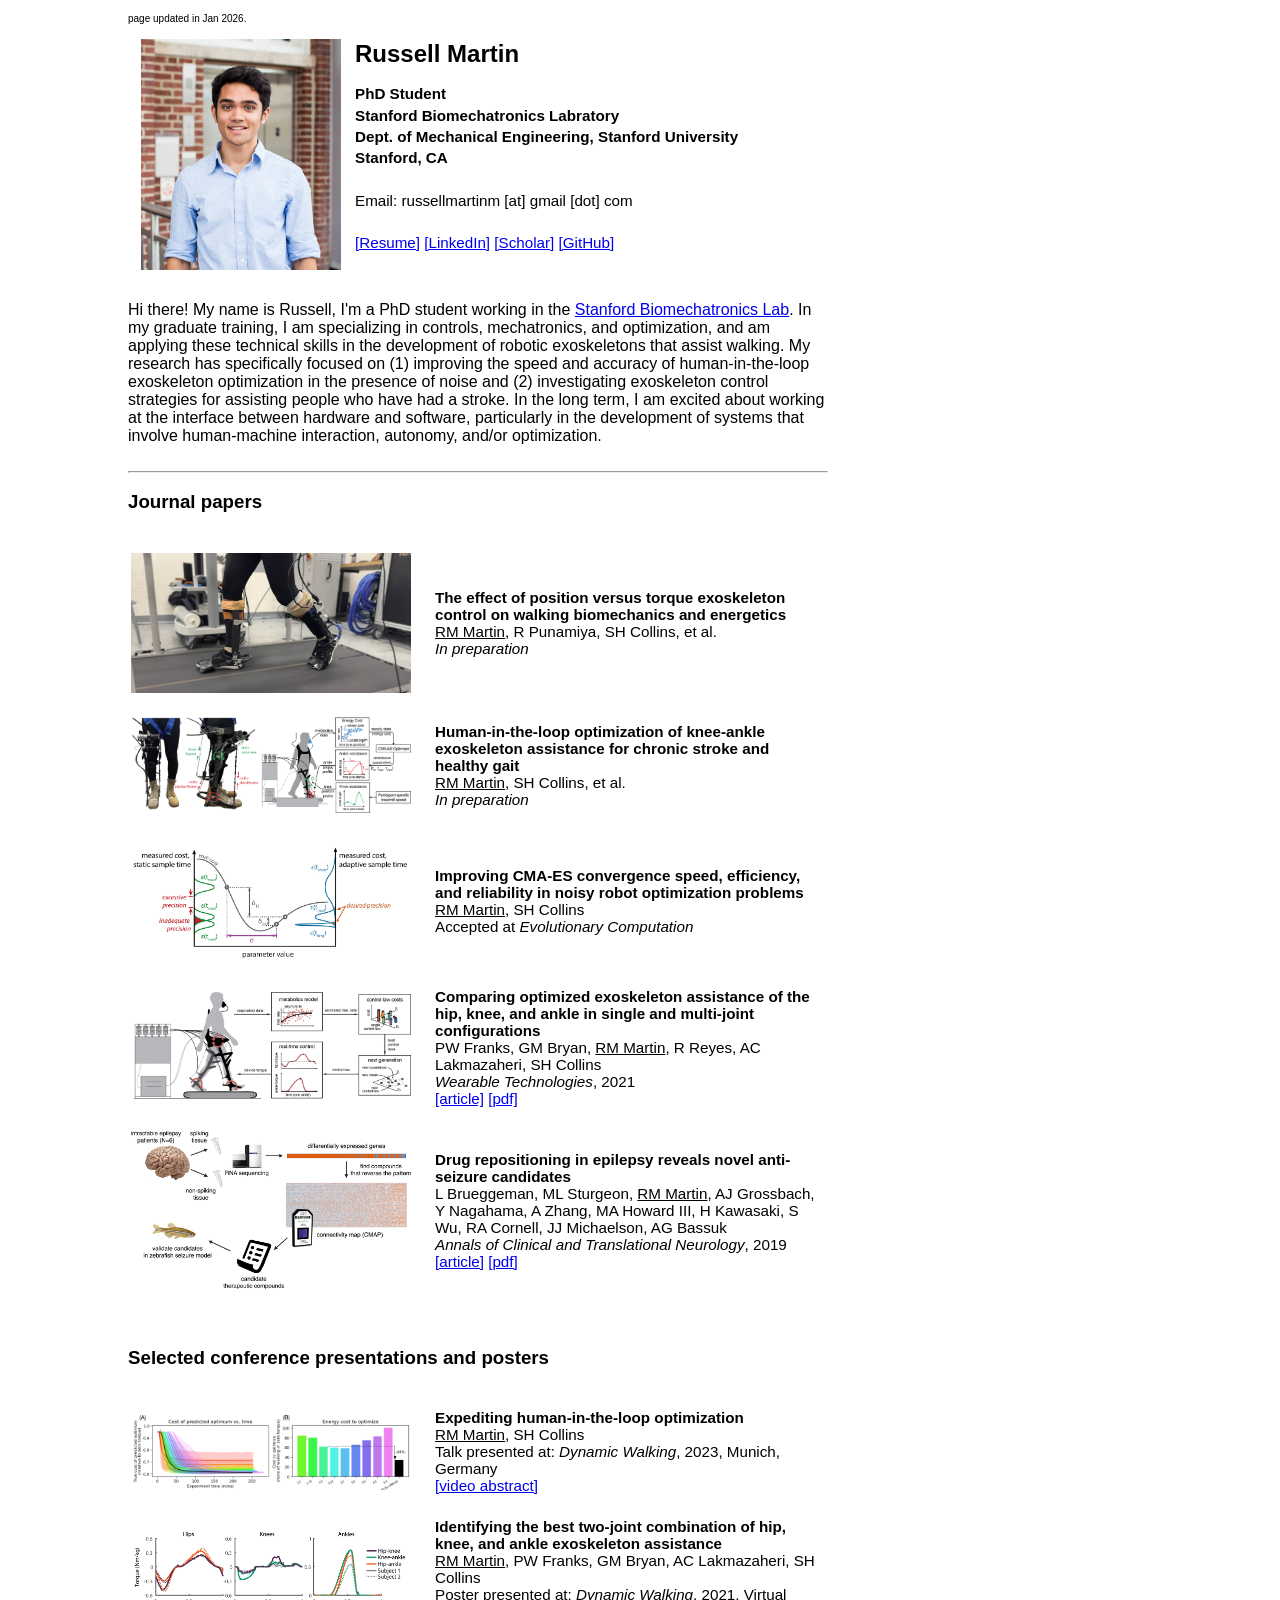
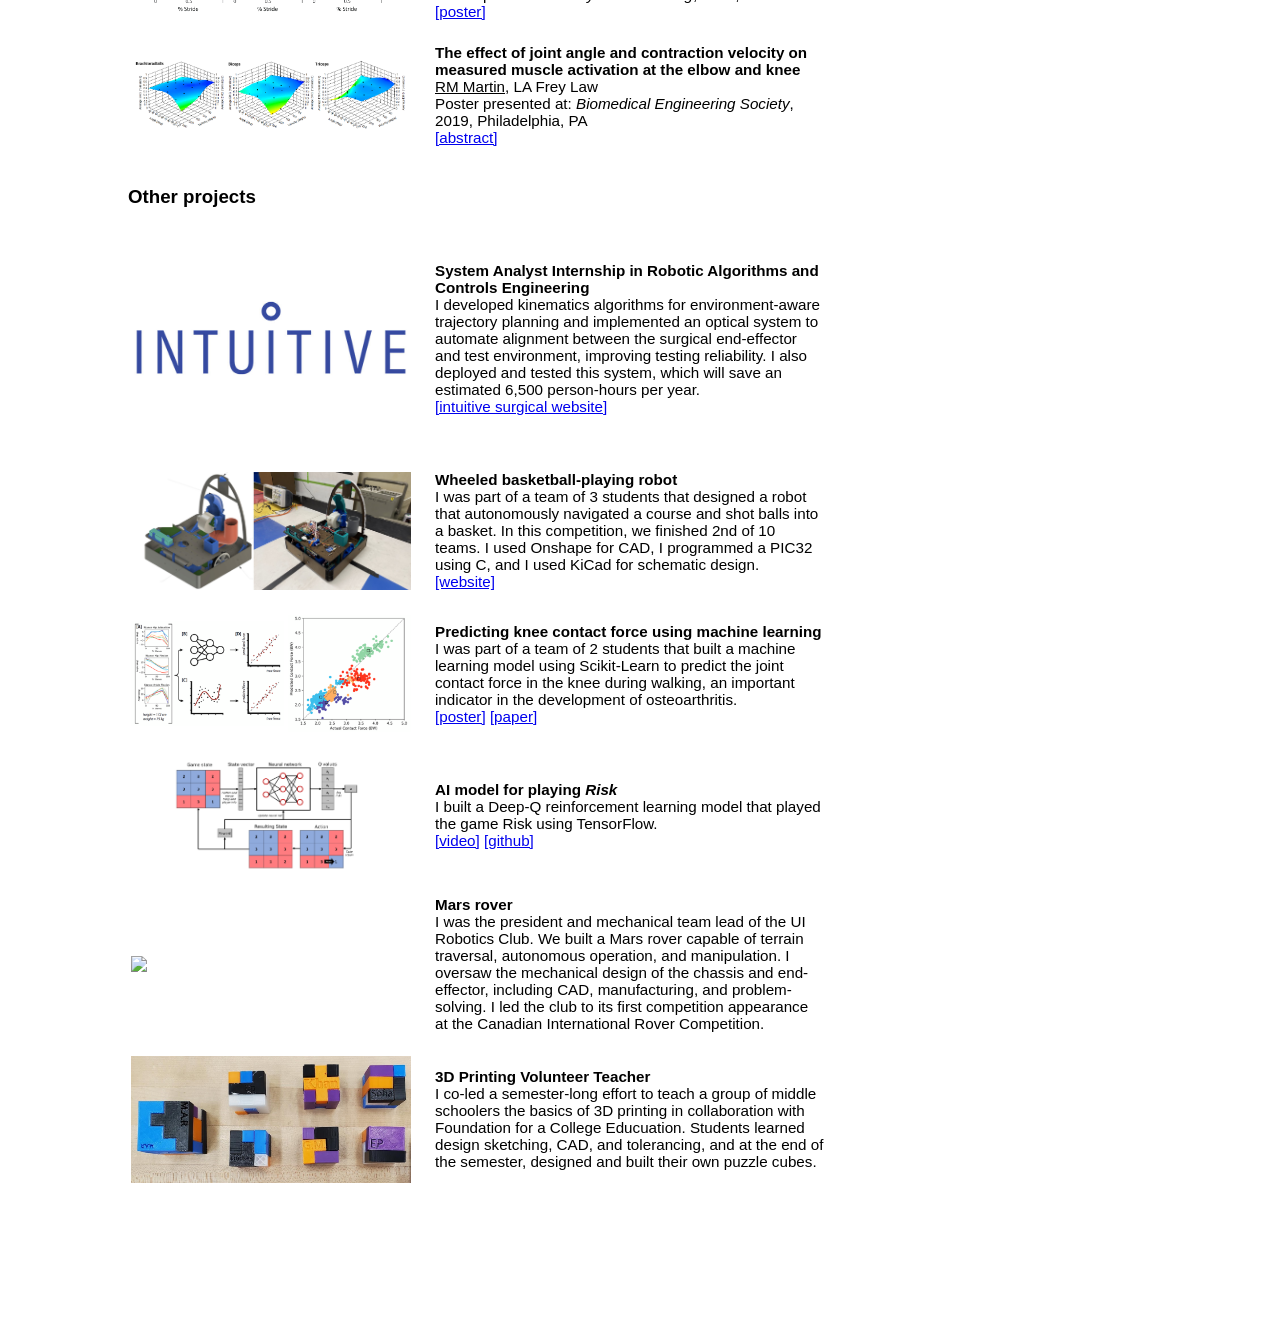
==== index.html @ d99a5259 "adds google indexing" ====
<!DOCTYPE html PUBLIC "-//W3C//DTD HTML 4.01//EN" "http://www.w3.org/TR/html4/strict.dtd">
<html><head>

<meta name="google-site-verification" content="O0k_HvfCk2mOcwC7TbDJQBTrRWETEXHvhqC1V4E-8Yw" />

<!-- 
Image ratio is 2.5:1 for all images - 
Resize with https://axcelgram.com/tools/resize-image
 -->

<script src="https://kit.fontawesome.com/9c9456121a.js" crossorigin="anonymous"></script>
<link rel="stylesheet" href="https://cdn.jsdelivr.net/gh/jpswalsh/academicons@1/css/academicons.min.css">

<meta content="text/html; charset=ISO-8859-1" http-equiv="content-type">

<title>Russell Martin's Home Page</title>
<style type="text/css">
body { color: black; background: white;
	font-family: sans-serif;
	margin-left: 10%; margin-right: 10%;
}
h1 { font-family: sans-serif; }
h2 { font-family: sans-serif; }
ul, li { margin-top: 0; margin-bottom: 0; }

</style>

<STYLE TYPE="text/css">
<!--
TD{font-size: 95%;}
--->
</STYLE>

</head><body style="width: 700px;"><div style="text-align: left;">


<font size="1">page updated in Jan 2026.</font>

<table border=0>
<tr>
<td style="width: 220px;">
<img style="width: 200px;" alt="" src="figures/RussellMartin.JPG" alt="Russell Martin" align="left" hspace=10px vspace=10px>

</td>
<td>
<div style="text-align: left;">
<font size="5"><b>Russell Martin</b></font>
<BR>

<p style="line-height: 140%">
<b>PhD Student<BR>
Stanford Biomechatronics Labratory<BR>
Dept. of Mechanical Engineering, Stanford University <BR>
Stanford, CA </b><BR>
<BR>

Email: russellmartinm [at] gmail [dot] com

<BR><BR>

<a href="https://drive.google.com/drive/folders/10dpisALt8bGHGQhyYR2HXuT_nofnjd16?usp=sharing">[Resume]</a>

<a href="https://linkedin.com/in/russell-m-martin">[LinkedIn]</a>

<a href="https://scholar.google.com/citations?user=h1vmmG0AAAAJ&hl=en">[Scholar]</a>

<a href="https://github.com/russellmmartin">[GitHub]</a>

</p>

</div>

</td>
</table>

<BR>
Hi there! My name is Russell, I'm a PhD student working in the <a href="https://biomechatronics.stanford.edu/">Stanford Biomechatronics Lab</a>. In my graduate training, I am specializing in controls, mechatronics, and optimization, and am applying these technical skills in the development of robotic exoskeletons that assist walking. My research has specifically focused on (1) improving the speed and accuracy of human-in-the-loop exoskeleton optimization in the presence of noise and (2) investigating exoskeleton control strategies for assisting people who have had a stroke. In the long term, I am excited about working at the interface between hardware and software, particularly in the development of systems that involve human-machine interaction, autonomy, and/or optimization.
<BR><BR>


<hr>

<h3>Journal papers</h3>

<BR>

<table height: 130px; width: 800px>
<tr>
<td width="300px">
<img style="width: 280px" src="figures/ankle_exos.jpg" class="featured_image" align="left" border="0">
</td>
<td valign="middle">
<b>The effect of position versus torque exoskeleton control on walking biomechanics and energetics </b><br>
<u>RM Martin</u>, R Punamiya, SH Collins, et al.<br>
<i>In preparation</i><br>
</td>
</tr>
</table>

<BR>

<table height: 130px; width: 800px>
<tr>
<td width="300px">
<img style="width: 280px" src="figures/StrokeProjectOverview-01.png" class="featured_image" align="left" border="0">
</td>
<td valign="middle">
<b>Human-in-the-loop optimization of knee-ankle exoskeleton assistance for chronic stroke and healthy gait</b><br>
<u>RM Martin</u>, SH Collins, et al.<br>
<i>In preparation</i><br>
</td>
</tr>
</table>

<BR>

<table height: 130px; width: 800px>
<tr>
<td width="300px">
<img style="width: 280px" src="figures/MartinInprep2023.png" class="featured_image" align="left" border="0">
</td>
<td valign="middle">
<b>Improving CMA-ES convergence speed, efficiency, and reliability in noisy robot optimization problems</b><br>
<u>RM Martin</u>, SH Collins<br>
Accepted at <i>Evolutionary Computation</i><br>
</td>
</tr>
</table>
<BR>

<table height: 130px; width: 800px>
<tr>
<td width="300px">
<img style="width: 280px" src="figures/Franks2021-2.png" class="featured_image" align="left" border="0">
</td>
<td valign="middle">
<b>Comparing optimized exoskeleton assistance of the hip, knee, and ankle in single and multi-joint configurations</b><br>
PW Franks, GM Bryan, <u> RM Martin</u>, R Reyes, AC Lakmazaheri, SH Collins<br>
<i>Wearable Technologies</i>, 2021<br>
<a href="https://www.cambridge.org/core/journals/wearable-technologies/article/comparing-optimized-exoskeleton-assistance-of-the-hip-knee-and-ankle-in-single-and-multijoint-configurations/9FBC1580F11614B388BE621D716800AD?utm_campaign=shareaholic&utm_medium=copy_link&utm_source=bookmark" target="_blank">[article]</a>
<a href="https://drive.google.com/file/d/1HUou3CFIDcrAC_x9xFhhkJvnTH8dKbkj/view?usp=drive_link" target="_blank">[pdf]</a>
</td>
</tr>
</table>
<BR>

<table height: 130px; width: 800px>
<tr>
<td width="300px">
<img style="width: 280px" src="figures/Brueggeman2019.jpg" class="featured_image" align="left" border="0">
</td>
<td valign="middle">
<b>Drug repositioning in epilepsy reveals novel anti-seizure candidates</b><br>
L Brueggeman, ML Sturgeon, <u>RM Martin</u>, AJ Grossbach, Y Nagahama, A Zhang, MA Howard III, H Kawasaki, S Wu, RA Cornell, JJ Michaelson, AG Bassuk<br>
<i>Annals of Clinical and Translational Neurology</i>, 2019<br>
<a href="https://onlinelibrary.wiley.com/doi/full/10.1002/acn3.703" target="_blank">[article]</a>
<a href="https://drive.google.com/file/d/1Xro5Z0GviuZPPrV0tJVmPry-swIH99c4/view?usp=drive_link" target="_blank">[pdf]</a>
</td>
</tr>
</table>
<BR>

<br>

<h3>Selected conference presentations and posters</h3>
<BR>

<table height: 130px; width: 800px>
<tr>
<td width="300px">
<img style="width: 280px" src="figures/MartinDynamic2023-2.png" class="featured_image" align="left" border="0">
</td>
<td>
<b>Expediting human-in-the-loop optimization</b><br>
<u>RM Martin</u>, SH Collins <br>
Talk presented at: <i>Dynamic Walking</i>, 2023, Munich, Germany <br>
<a href="https://youtu.be/9XqJWB6Yikk" target="_blank">[video abstract]</a>
</td>
</tr>
</table>
<BR>

<table height: 130px; width: 800px>
<tr>
<td width="300px">
<img style="width: 280px" src="figures/MartinDynamic2021.png" class="featured_image" align="left" border="0">
</td>
<td>
<b>Identifying the best two-joint combination of hip, knee, and ankle exoskeleton assistance</b><br>
<u>RM Martin</u>, PW Franks, GM Bryan, AC Lakmazaheri, SH Collins <br>
Poster presented at: <i>Dynamic Walking</i>, 2021, Virtual <br>
<a href="https://drive.google.com/file/d/1xHjSx5bAc3c2RZP6dBxDEfbeLP9jlH1Y/view?usp=sharing" target="_blank">[poster]</a>
</td>
</tr>
</table>
<BR>

<table height: 130px; width: 800px>
<tr>
<td width="300px">
<img style="width: 280px" src="figures/MartinBMES2019.png" class="featured_image" align="left" border="0">
</td>
<td>
<b>The effect of joint angle and contraction velocity on measured muscle activation at the elbow and knee</b><br>
<u>RM Martin</u>, LA Frey Law<br>
Poster presented at: <i>Biomedical Engineering Society</i>, 2019, Philadelphia, PA <br>
<a href="https://drive.google.com/file/d/1ML778k9c0tXWpR0LEjOp47irToCJFsPa/view?usp=sharing" target="_blank">[abstract]</a>
</td>
</tr>
</table>
<BR>


<h3>Other projects</h3>

<BR>
<table height: 130px; width: 800px>
<tr>
<td width="300px">
<img style="width: 280px" src="figures/isrg_logo.jpg" class="featured_image" align="left" border="0">
</td>
<td>
<b>System Analyst Internship in Robotic Algorithms and Controls Engineering </b><br>
I developed kinematics algorithms for environment-aware trajectory planning and implemented an optical system to automate alignment between the surgical end-effector and test environment, improving testing reliability. I also deployed and tested this system, which will save an estimated 6,500 person-hours per year.<br>
<a href="https://www.intuitive.com" target="_blank">[intuitive surgical website]</a>
</td>
</tr>
</table>
<BR>


<BR>
<table height: 130px; width: 800px>
<tr>
<td width="300px">
<img style="width: 280px" src="figures/MartinME218Bot-3.jpg" class="featured_image" align="left" border="0">
</td>
<td>
<b>Wheeled basketball-playing robot </b><br>
I was part of a team of 3 students that designed a robot that autonomously navigated a course and shot balls into a basket. In this competition, we finished 2nd of 10 teams. I used Onshape for CAD, I programmed a PIC32 using C, and I used KiCad for schematic design. <br>
<a href="https://onebrain218b.weebly.com/" target="_blank">[website]</a>
</td>
</tr>
</table>
<BR>

<table height: 130px; width: 800px>
<tr>
<td width="300px">
<img style="width: 280px" src="figures/MartinCS229.png" class="featured_image" align="left" border="0">
</td>
<td>
<b>Predicting knee contact force using machine learning </b><br>
I was part of a team of 2 students that built a machine learning model using Scikit-Learn to predict the joint contact force in the knee during walking, an important indicator in the development of osteoarthritis.<br>
<a href="https://drive.google.com/file/d/1aTqL2uKUt_6cM5oYs40OATxu4jaVm51p/view?usp=sharing" target="_blank">[poster]</a>
<a href="https://drive.google.com/file/d/1XI_eKbH4RqKZNXkJdcqUseNPEVtDfdTc/view?usp=sharing" target="_blank">[paper]</a>
</td>
</tr>
</table>
<BR>

<table height: 130px; width: 800px>
<tr>
<td width="300px">
<img style="width: 280px" src="figures/MartinAA228-1.png" class="featured_image" align="left" border="0">
</td>
<td>
<b>AI model for playing <i>Risk</i> </b><br>
I built a Deep-Q reinforcement learning model that played the game Risk using TensorFlow. <br>
<a href="https://youtu.be/71PeehdAsm4" target="_blank">[video]</a>
<a href="https://github.com/RussellMMartin/risk_ai" target="_blank">[github]</a>
</td>
</tr>
</table>
<BR>
  
<table height: 130px; width: 800px>
<tr>
<td width="300px">
<img style="width: 280px" src="figures/UIRobotics.png" class="featured_image" align="left" border="0">
</td>
<td>
<b>Mars rover </b><br>
I was the president and mechanical team lead of the UI Robotics Club. We built a Mars rover capable of terrain traversal, autonomous operation, and manipulation. I oversaw the mechanical design of the chassis and end-effector, including CAD, manufacturing, and problem-solving. I led the club to its first competition appearance at the Canadian International Rover Competition. <br>
</td>
</tr>
</table>
<BR>

<table height: 130px; width: 800px>
<tr>
<td width="300px">
<img style="width: 280px" src="figures/cubes.jpg" class="featured_image" align="left" border="0">
</td>
<td>
<b> 3D Printing Volunteer Teacher </b><br>
I co-led a semester-long effort to teach a group of middle schoolers the basics of 3D printing in collaboration with Foundation for a College Educuation. Students learned design sketching, CAD, and tolerancing, and at the end of the semester, designed and built their own puzzle cubes. <br>
</td>
</tr>
</table>
<BR>

<BR><BR><BR>

<BR><BR><BR>

<!--
<h3><a href="publications/abstracts.html" target="_blank">Conference abstracts</a></h3>

<h3><a href="talks/list.html" target="_blank">Invited talks</a></h3> 
--!>


</div>
</body>
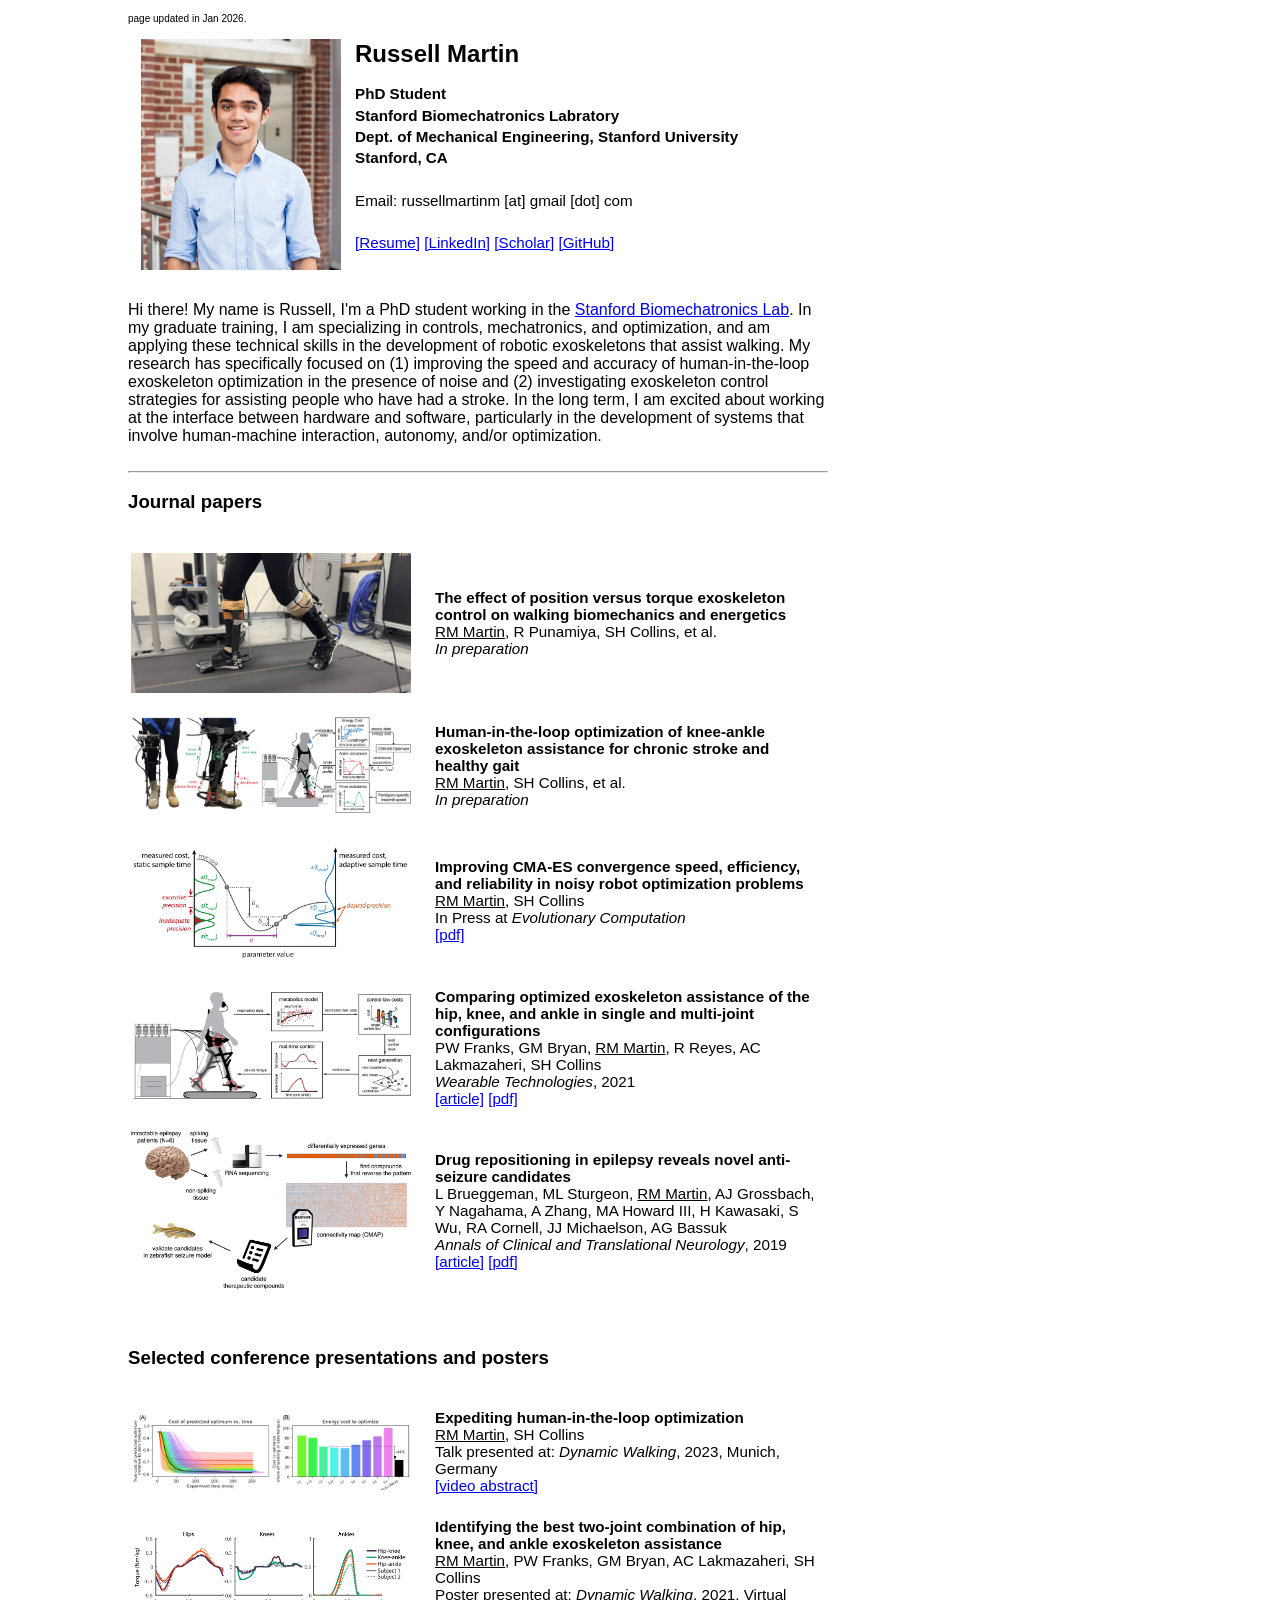
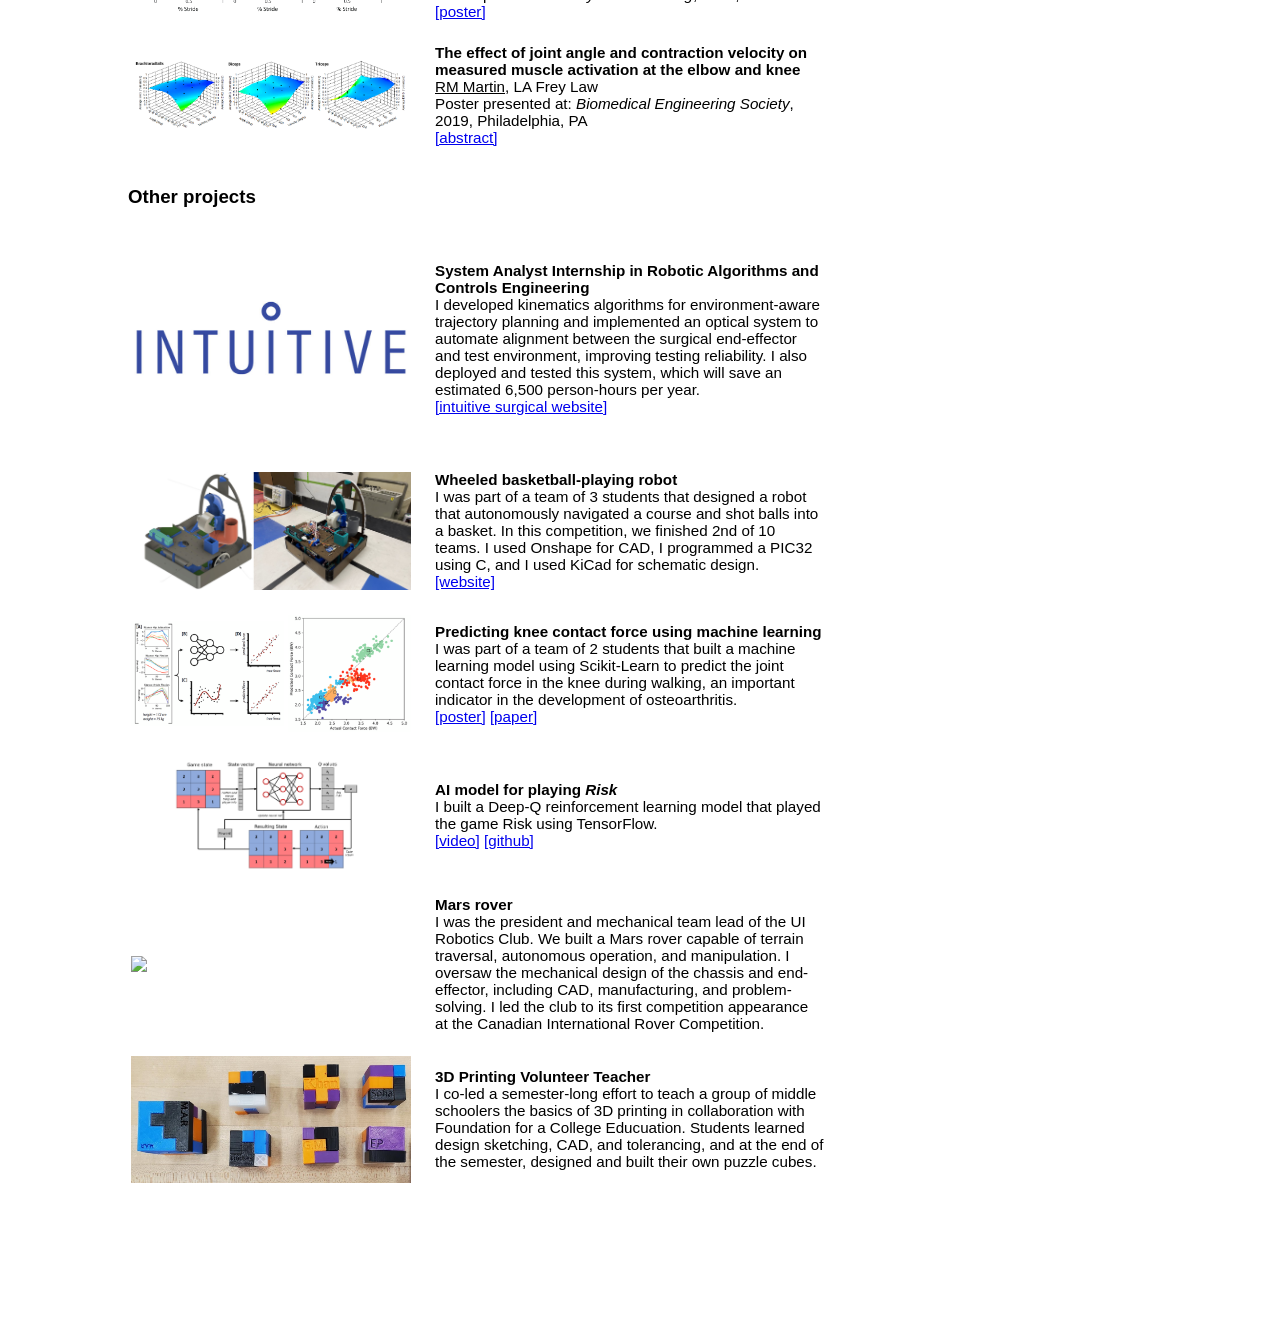
==== commit 7038ab97: "adds pdf of as-cma paper" ====
--- a/index.html
+++ b/index.html
@@ -123,7 +123,8 @@
 <td valign="middle">
 <b>Improving CMA-ES convergence speed, efficiency, and reliability in noisy robot optimization problems</b><br>
 <u>RM Martin</u>, SH Collins<br>
-Accepted at <i>Evolutionary Computation</i><br>
+In Press at <i>Evolutionary Computation</i><br>
+<a href="https://drive.google.com/file/d/1Q6pXEVzS4YppIr19C1we-olqmpJuDjc6/view?usp=sharing" target="_blank">[pdf]</a>
 </td>
 </tr>
 </table>
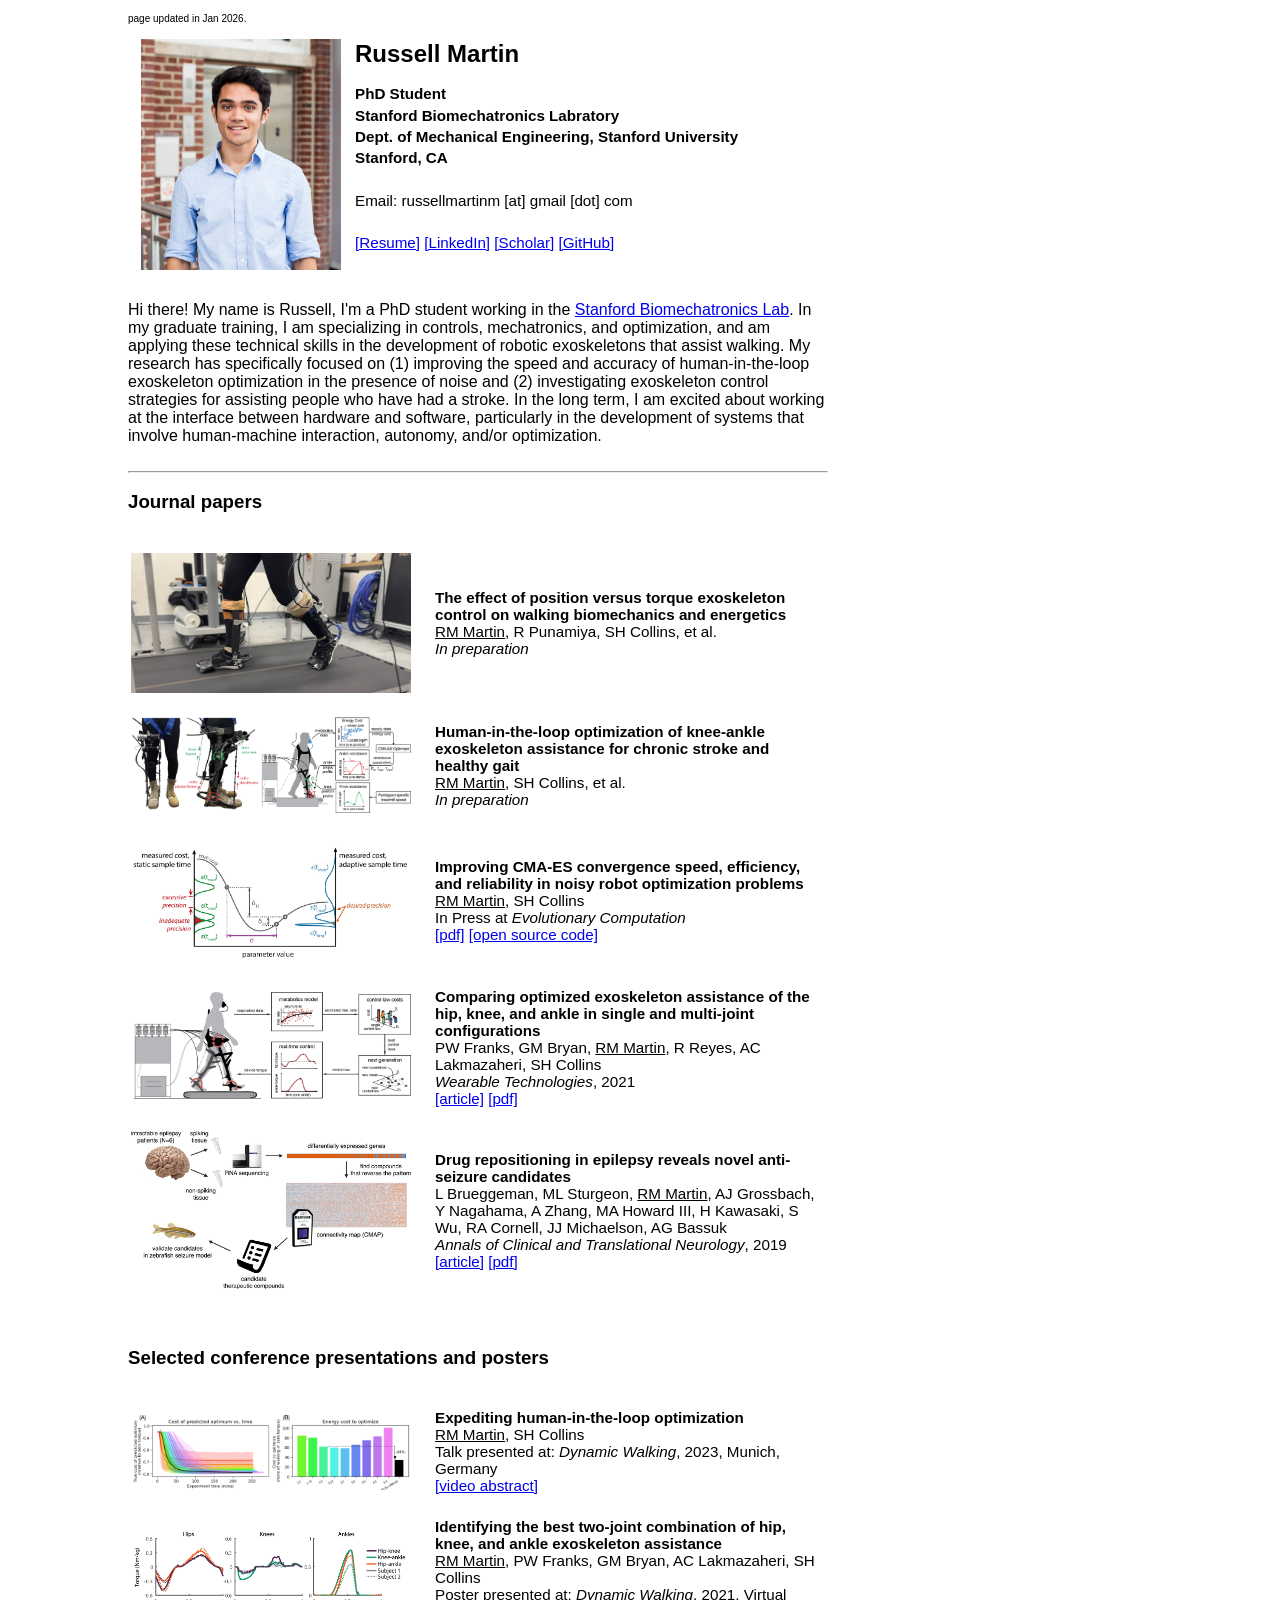
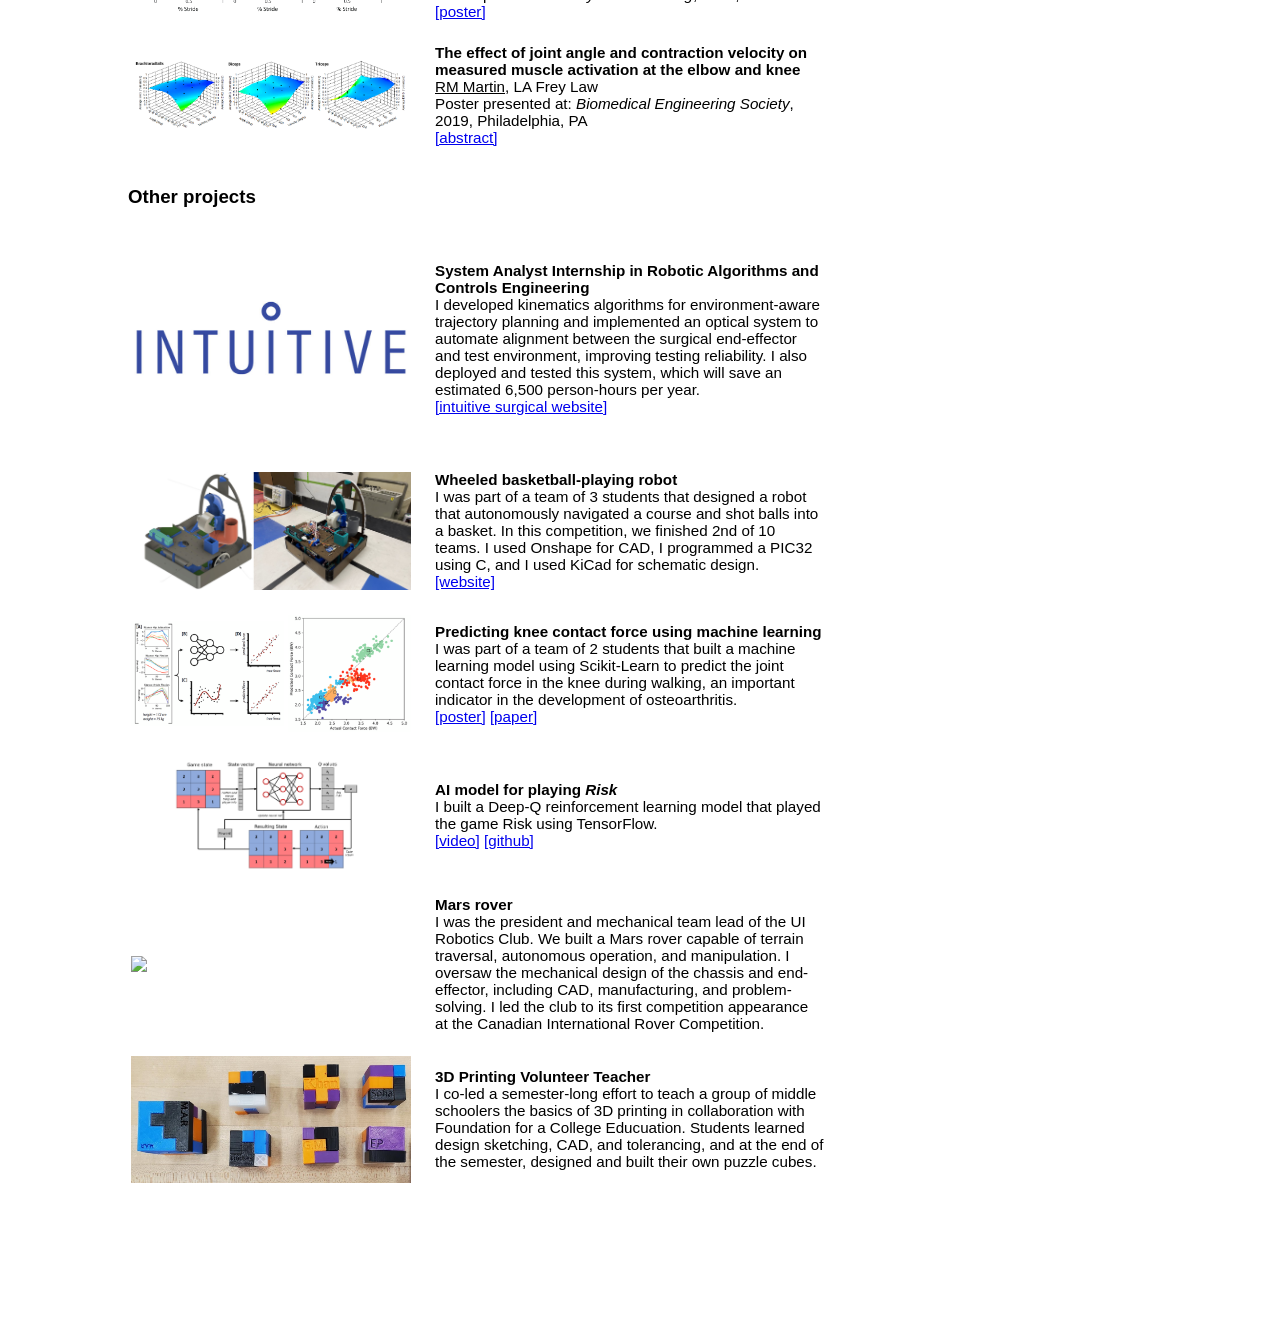
==== commit 657b81d5: "adds link to as-cma code" ====
--- a/index.html
+++ b/index.html
@@ -125,6 +125,7 @@
 <u>RM Martin</u>, SH Collins<br>
 In Press at <i>Evolutionary Computation</i><br>
 <a href="https://drive.google.com/file/d/1Q6pXEVzS4YppIr19C1we-olqmpJuDjc6/view?usp=sharing" target="_blank">[pdf]</a>
+<a href="https://github.com/RussellMMartin/as-cma-es" target="_blank">[open source code]</a>
 </td>
 </tr>
 </table>
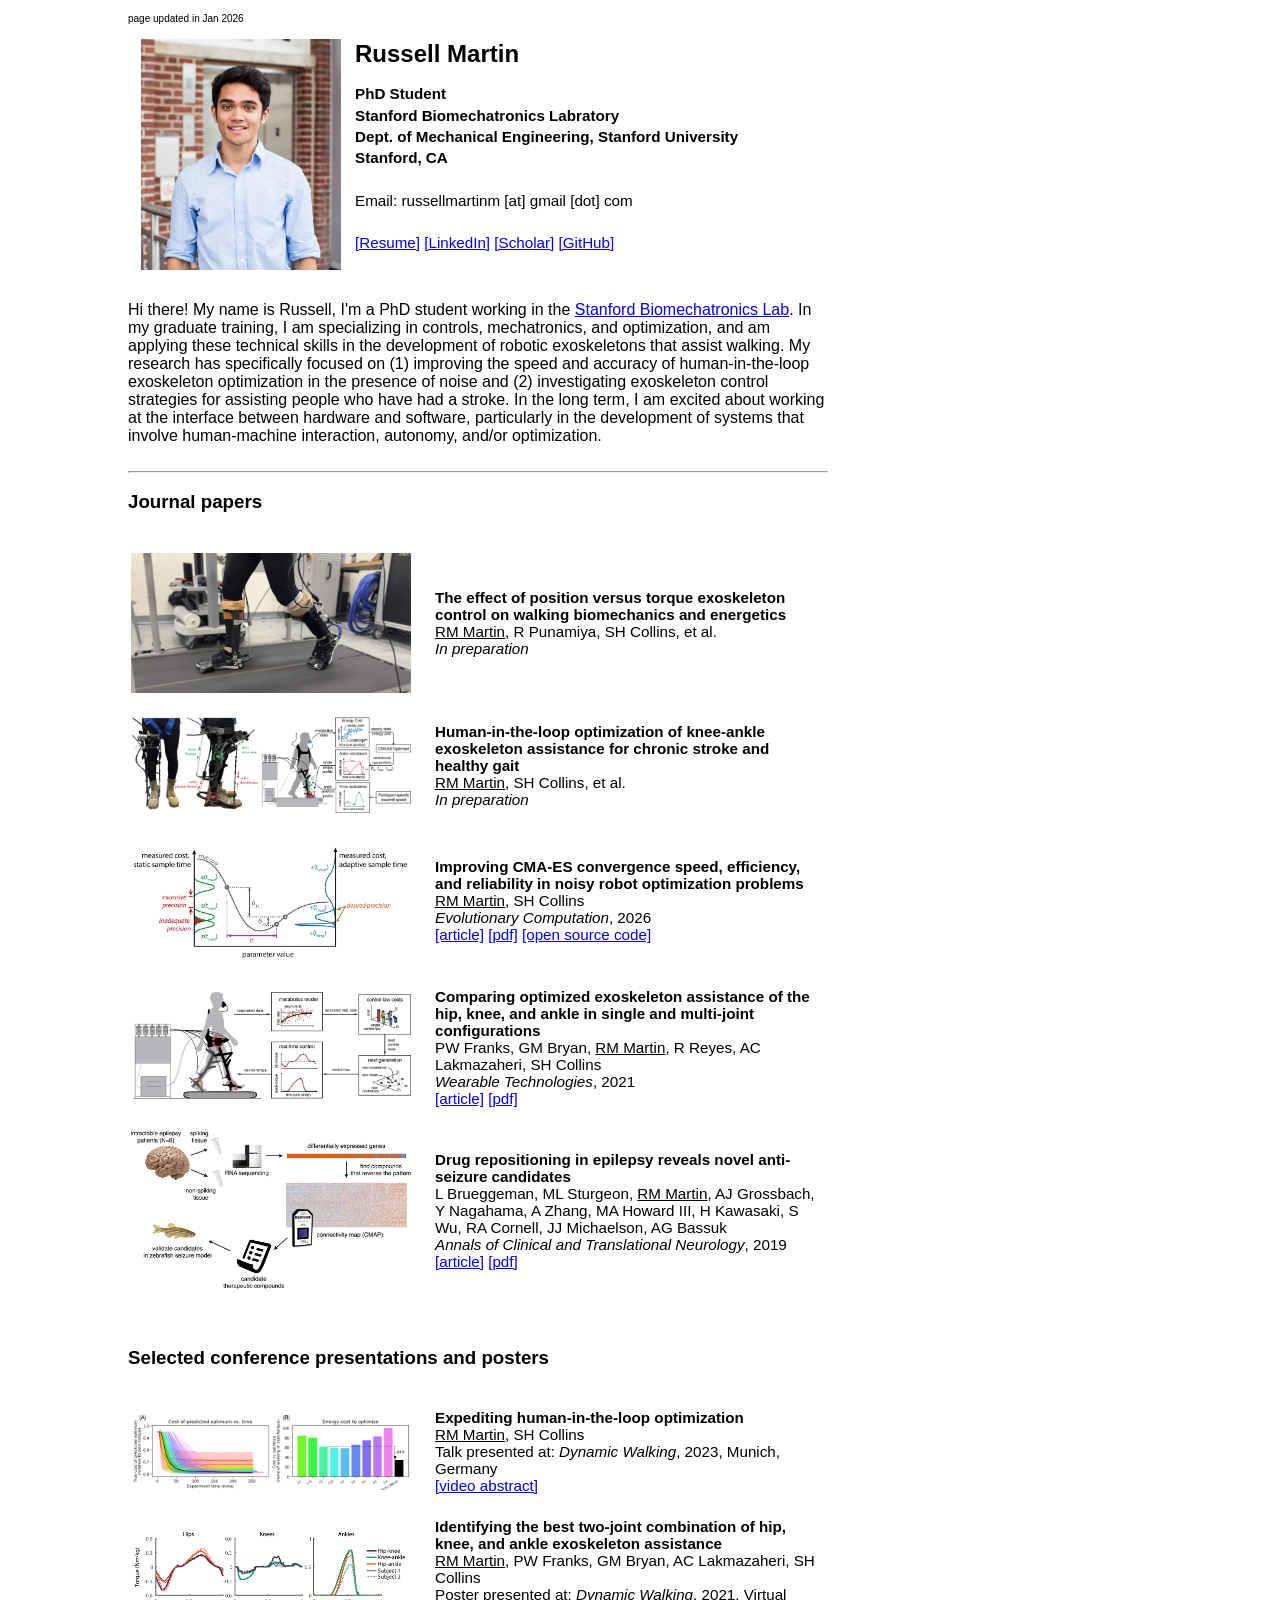
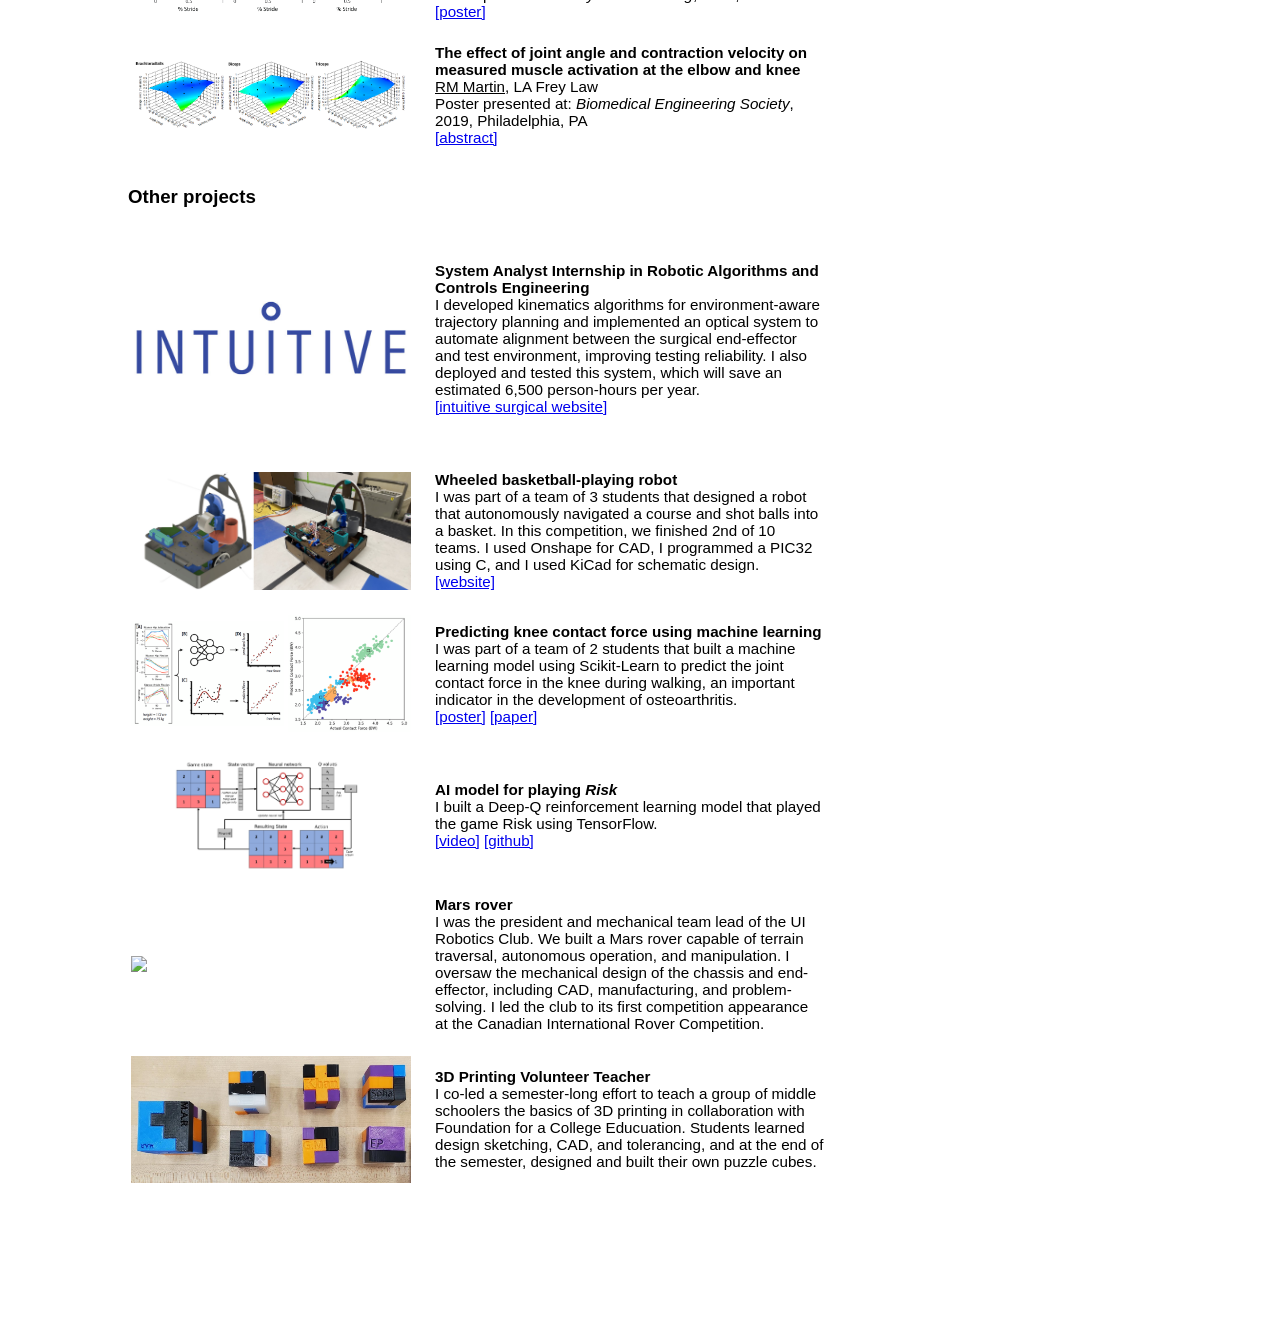
==== commit 70cb21bc: "updates as-cma paper status" ====
--- a/index.html
+++ b/index.html
@@ -35,7 +35,7 @@
 </head><body style="width: 700px;"><div style="text-align: left;">
 
 
-<font size="1">page updated in Jan 2026.</font>
+<font size="1">page updated in Jan 2026</font>
 
 <table border=0>
 <tr>
@@ -123,7 +123,8 @@
 <td valign="middle">
 <b>Improving CMA-ES convergence speed, efficiency, and reliability in noisy robot optimization problems</b><br>
 <u>RM Martin</u>, SH Collins<br>
-In Press at <i>Evolutionary Computation</i><br>
+<i>Evolutionary Computation</i>, 2026<br>
+<a href="https://direct.mit.edu/evco/article-abstract/doi/10.1162/EVCO.a.381/135085/Improving-CMA-ES-convergence-speed-efficiency-and?redirectedFrom=fulltext" target="_blank">[article]</a>
 <a href="https://drive.google.com/file/d/1Q6pXEVzS4YppIr19C1we-olqmpJuDjc6/view?usp=sharing" target="_blank">[pdf]</a>
 <a href="https://github.com/RussellMMartin/as-cma-es" target="_blank">[open source code]</a>
 </td>
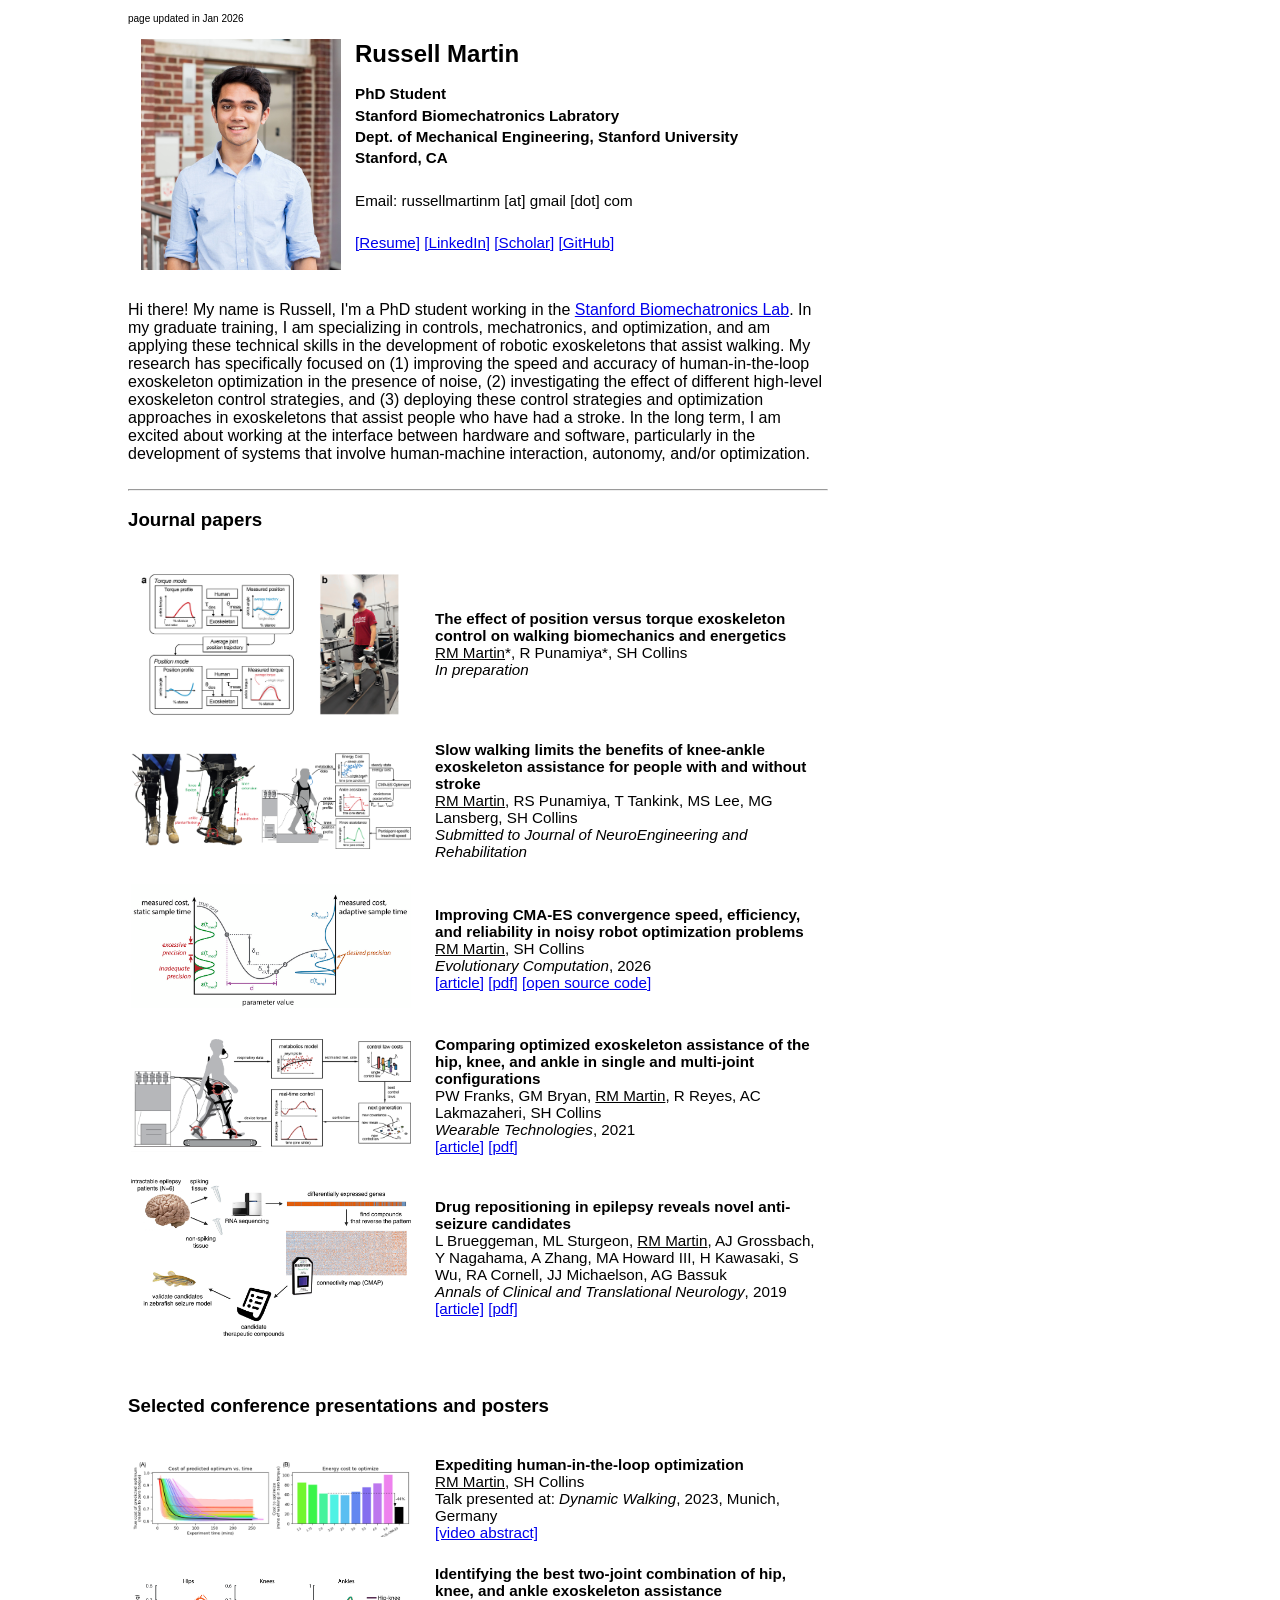
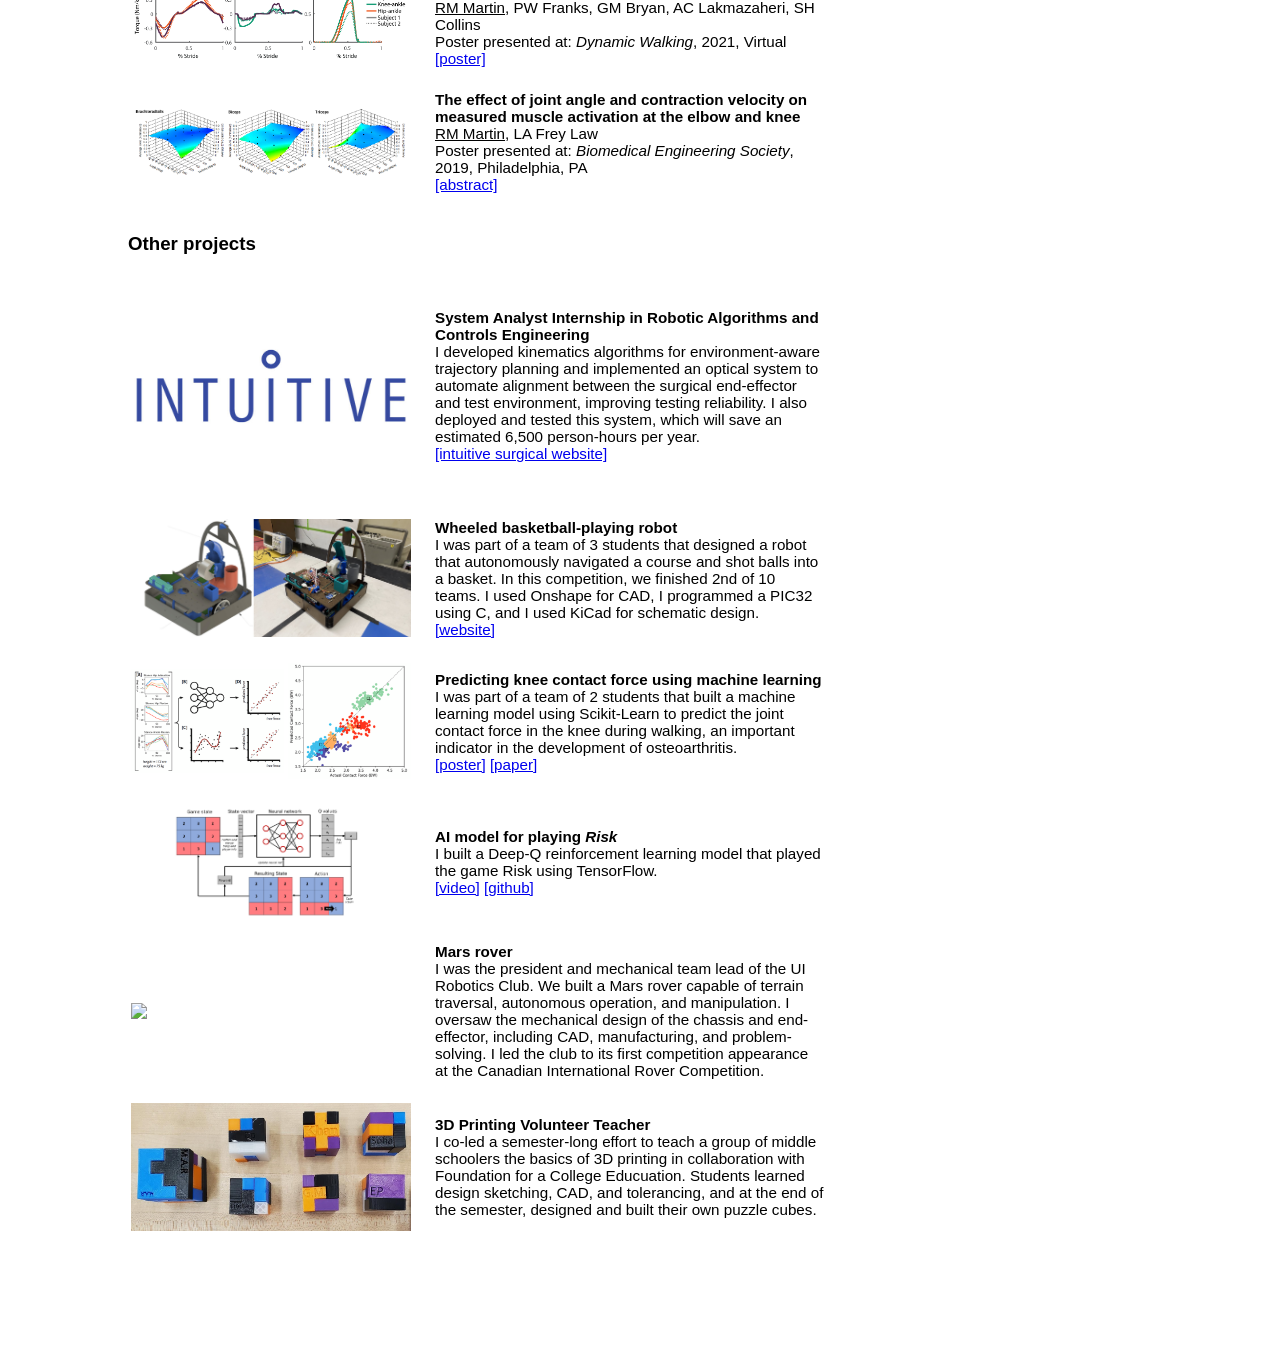
==== commit 3a9f6d72: "updates stroke project" ====
--- a/index.html
+++ b/index.html
@@ -75,7 +75,7 @@
 </table>
 
 <BR>
-Hi there! My name is Russell, I'm a PhD student working in the <a href="https://biomechatronics.stanford.edu/">Stanford Biomechatronics Lab</a>. In my graduate training, I am specializing in controls, mechatronics, and optimization, and am applying these technical skills in the development of robotic exoskeletons that assist walking. My research has specifically focused on (1) improving the speed and accuracy of human-in-the-loop exoskeleton optimization in the presence of noise and (2) investigating exoskeleton control strategies for assisting people who have had a stroke. In the long term, I am excited about working at the interface between hardware and software, particularly in the development of systems that involve human-machine interaction, autonomy, and/or optimization.
+Hi there! My name is Russell, I'm a PhD student working in the <a href="https://biomechatronics.stanford.edu/">Stanford Biomechatronics Lab</a>. In my graduate training, I am specializing in controls, mechatronics, and optimization, and am applying these technical skills in the development of robotic exoskeletons that assist walking. My research has specifically focused on (1) improving the speed and accuracy of human-in-the-loop exoskeleton optimization in the presence of noise, (2) investigating the effect of different high-level exoskeleton control strategies, and (3) deploying these control strategies and optimization approaches in exoskeletons that assist people who have had a stroke. In the long term, I am excited about working at the interface between hardware and software, particularly in the development of systems that involve human-machine interaction, autonomy, and/or optimization.
 <BR><BR>
 
 
@@ -88,11 +88,11 @@
 <table height: 130px; width: 800px>
 <tr>
 <td width="300px">
-<img style="width: 280px" src="figures/ankle_exos.jpg" class="featured_image" align="left" border="0">
+<img style="width: 280px" src="figures/PosVsTqControlOverview.png" class="featured_image" align="left" border="0">
 </td>
 <td valign="middle">
 <b>The effect of position versus torque exoskeleton control on walking biomechanics and energetics </b><br>
-<u>RM Martin</u>, R Punamiya, SH Collins, et al.<br>
+<u>RM Martin</u>*, R Punamiya*, SH Collins<br>
 <i>In preparation</i><br>
 </td>
 </tr>
@@ -106,9 +106,9 @@
 <img style="width: 280px" src="figures/StrokeProjectOverview-01.png" class="featured_image" align="left" border="0">
 </td>
 <td valign="middle">
-<b>Human-in-the-loop optimization of knee-ankle exoskeleton assistance for chronic stroke and healthy gait</b><br>
-<u>RM Martin</u>, SH Collins, et al.<br>
-<i>In preparation</i><br>
+<b>Slow walking limits the benefits of knee-ankle exoskeleton assistance for people with and without stroke</b><br>
+<u>RM Martin</u>, RS Punamiya, T Tankink, MS Lee, MG Lansberg, SH Collins<br>
+<i>Submitted to Journal of NeuroEngineering and Rehabilitation</i><br>
 </td>
 </tr>
 </table>
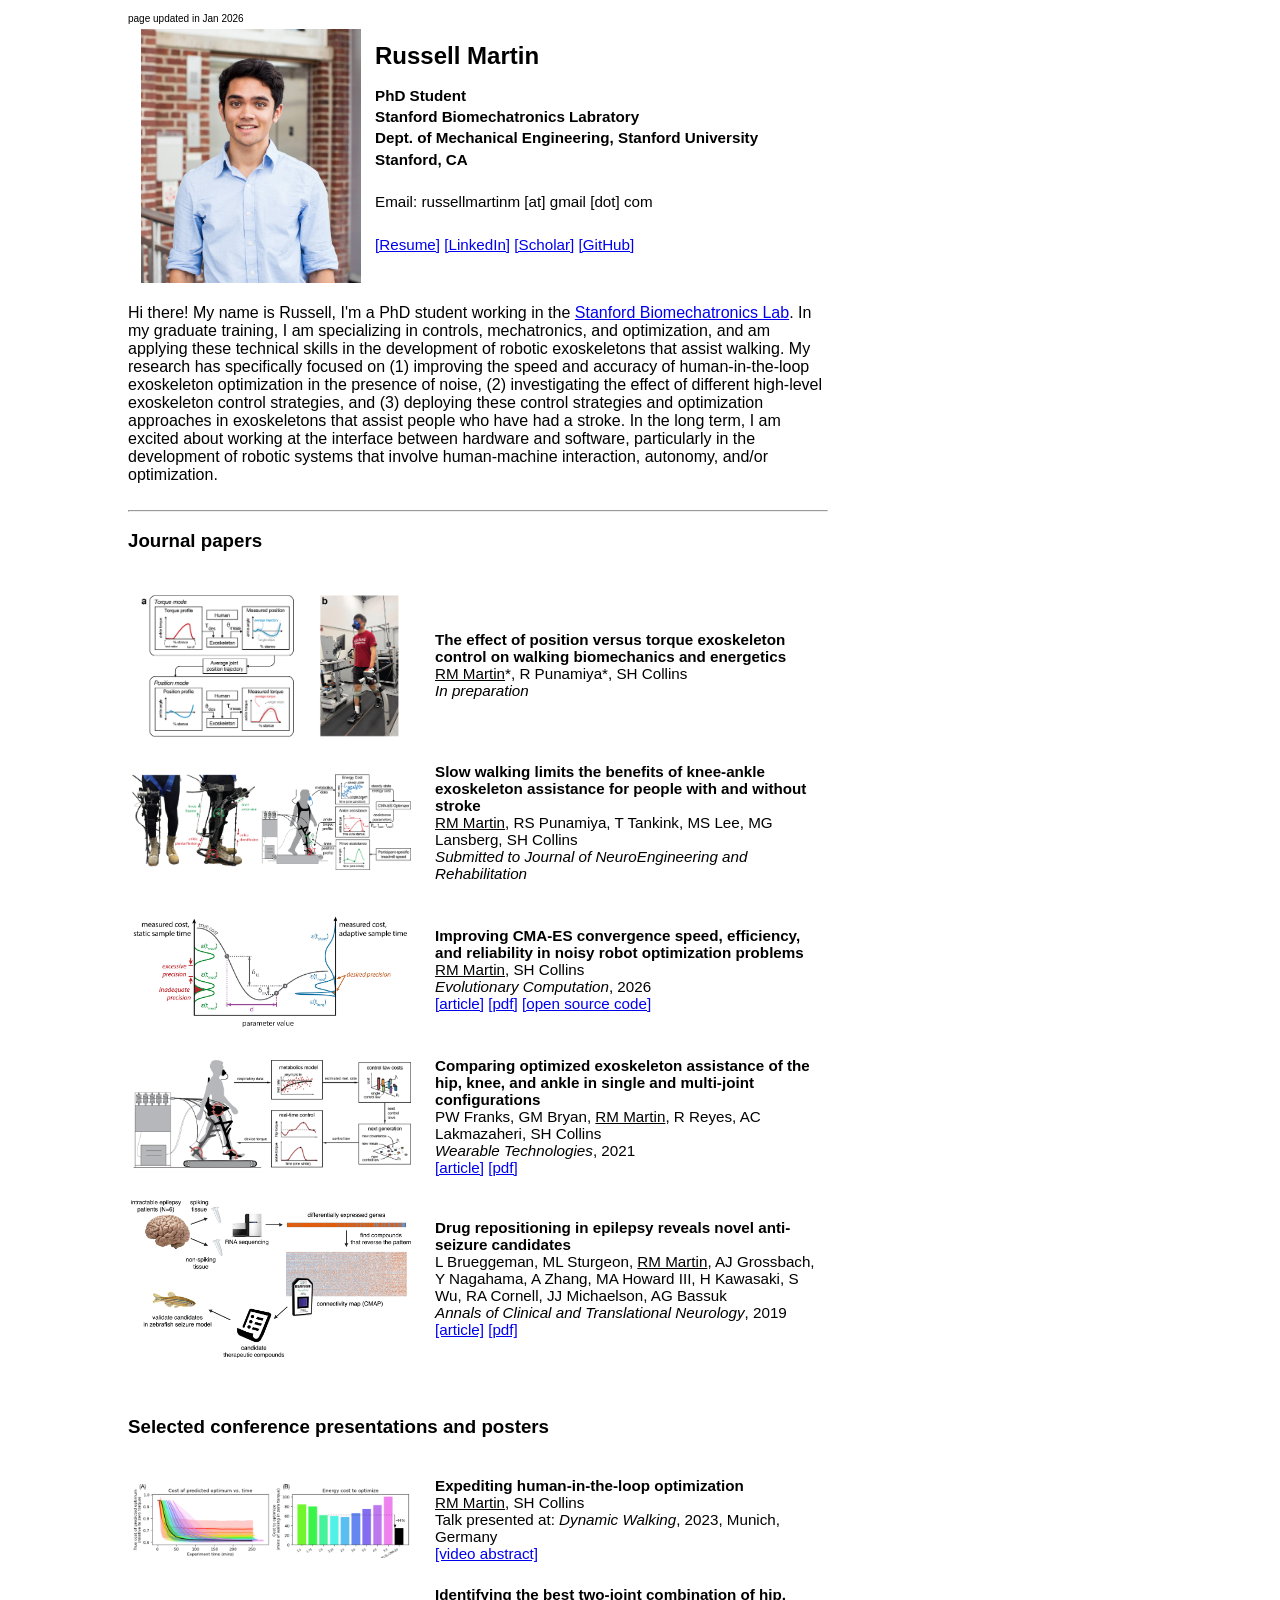
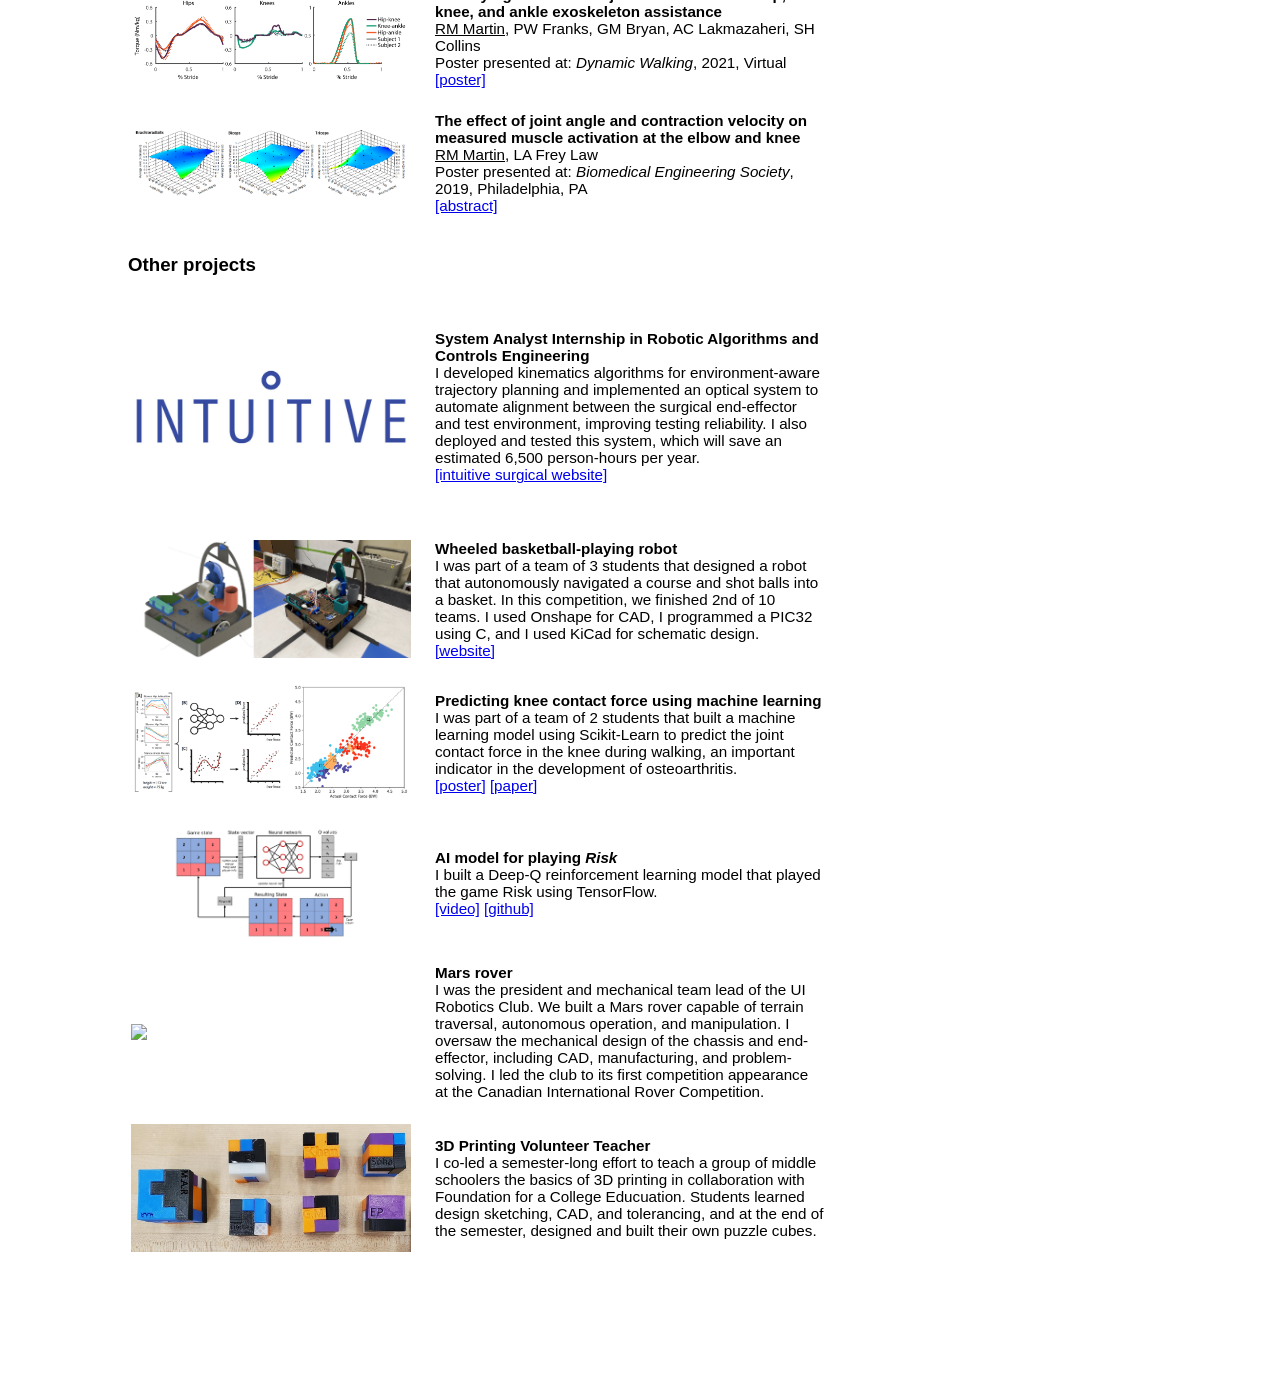
==== commit b2107eac: "font" ====
--- a/index.html
+++ b/index.html
@@ -17,11 +17,11 @@
 <title>Russell Martin's Home Page</title>
 <style type="text/css">
 body { color: black; background: white;
-	font-family: sans-serif;
+	font-family: Segoe UI, Arial, sans-serif;
 	margin-left: 10%; margin-right: 10%;
 }
-h1 { font-family: sans-serif; }
-h2 { font-family: sans-serif; }
+h1 { font-family: Segoe UI, Arial, sans-serif; }
+h2 { font-family: Segoe UI, Arial, sans-serif; }
 ul, li { margin-top: 0; margin-bottom: 0; }
 
 </style>
@@ -40,7 +40,7 @@
 <table border=0>
 <tr>
 <td style="width: 220px;">
-<img style="width: 200px;" alt="" src="figures/RussellMartin.JPG" alt="Russell Martin" align="left" hspace=10px vspace=10px>
+<img style="width: 220px;" alt="" src="figures/RussellMartin.JPG" alt="Russell Martin" align="left" hspace=10px vspace=0px>
 
 </td>
 <td>
@@ -75,7 +75,7 @@
 </table>
 
 <BR>
-Hi there! My name is Russell, I'm a PhD student working in the <a href="https://biomechatronics.stanford.edu/">Stanford Biomechatronics Lab</a>. In my graduate training, I am specializing in controls, mechatronics, and optimization, and am applying these technical skills in the development of robotic exoskeletons that assist walking. My research has specifically focused on (1) improving the speed and accuracy of human-in-the-loop exoskeleton optimization in the presence of noise, (2) investigating the effect of different high-level exoskeleton control strategies, and (3) deploying these control strategies and optimization approaches in exoskeletons that assist people who have had a stroke. In the long term, I am excited about working at the interface between hardware and software, particularly in the development of systems that involve human-machine interaction, autonomy, and/or optimization.
+Hi there! My name is Russell, I'm a PhD student working in the <a href="https://biomechatronics.stanford.edu/">Stanford Biomechatronics Lab</a>. In my graduate training, I am specializing in controls, mechatronics, and optimization, and am applying these technical skills in the development of robotic exoskeletons that assist walking. My research has specifically focused on (1) improving the speed and accuracy of human-in-the-loop exoskeleton optimization in the presence of noise, (2) investigating the effect of different high-level exoskeleton control strategies, and (3) deploying these control strategies and optimization approaches in exoskeletons that assist people who have had a stroke. In the long term, I am excited about working at the interface between hardware and software, particularly in the development of robotic systems that involve human-machine interaction, autonomy, and/or optimization.
 <BR><BR>
 
 
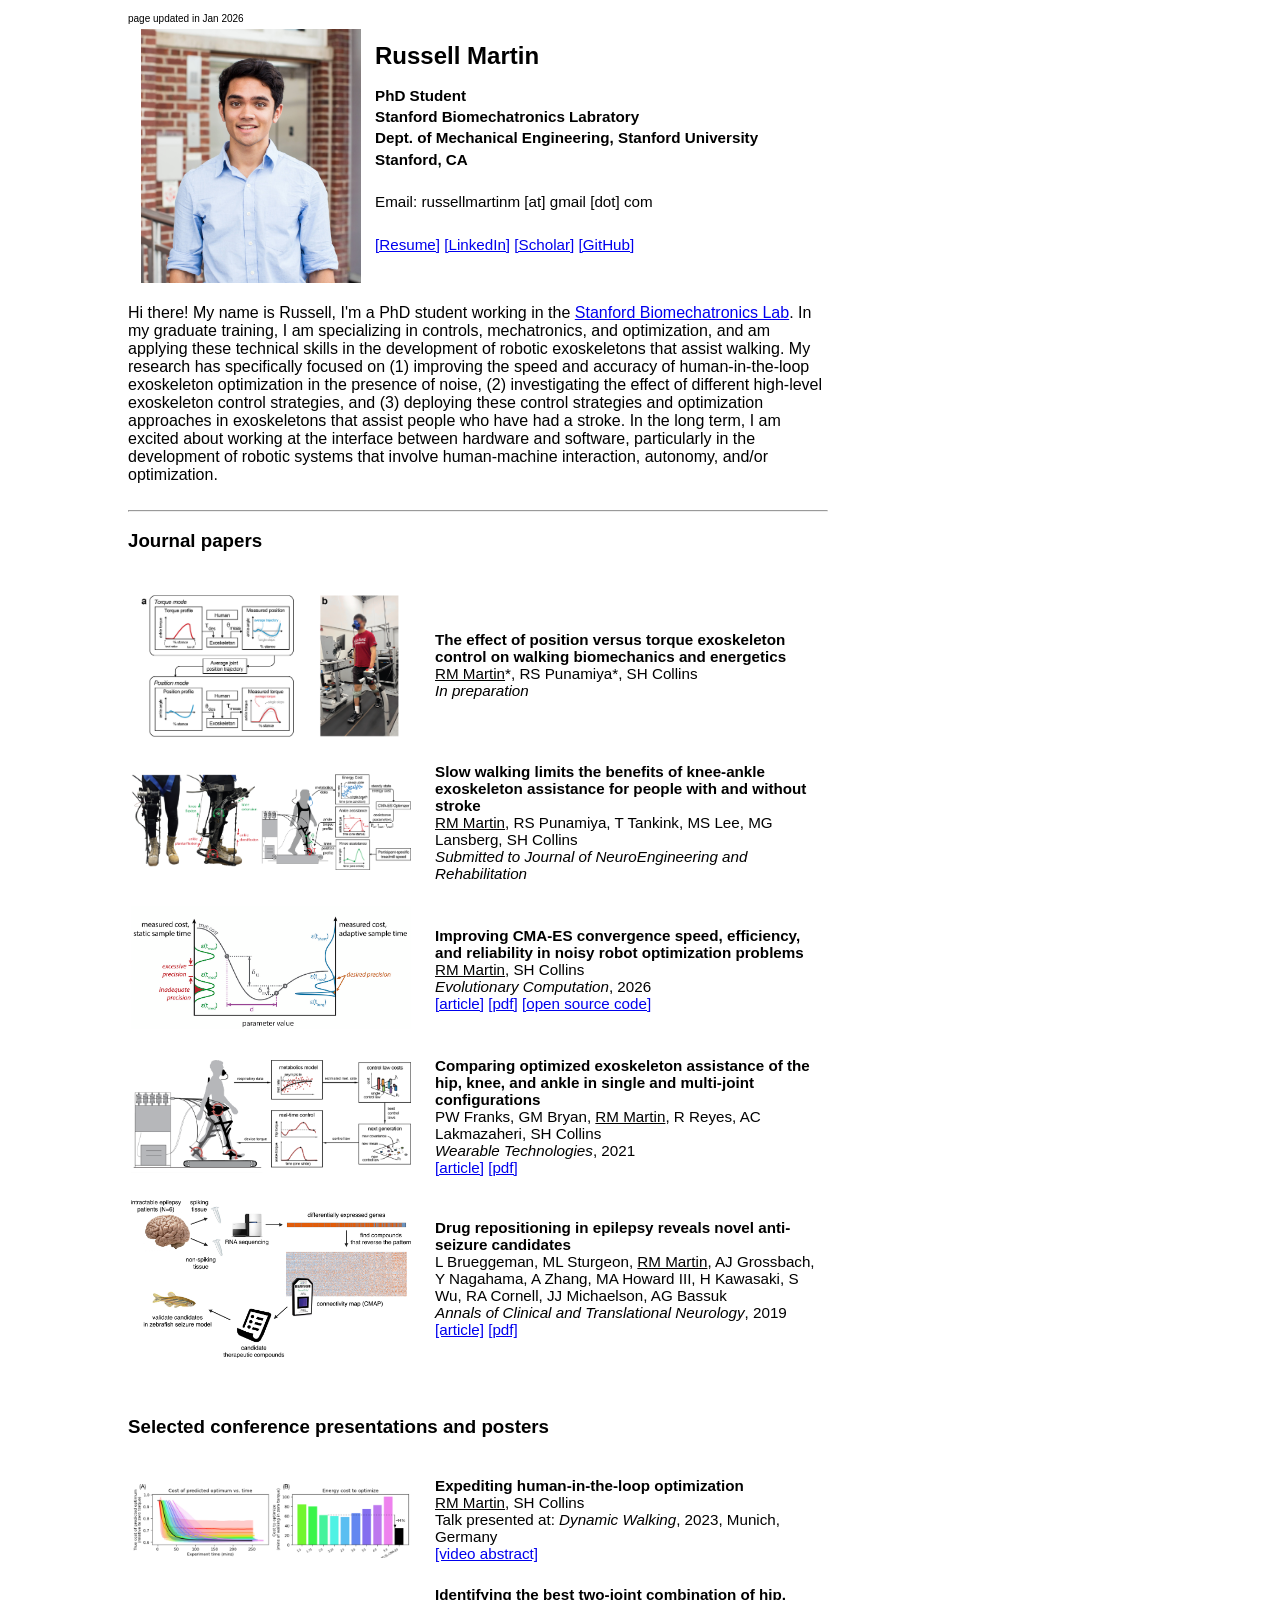
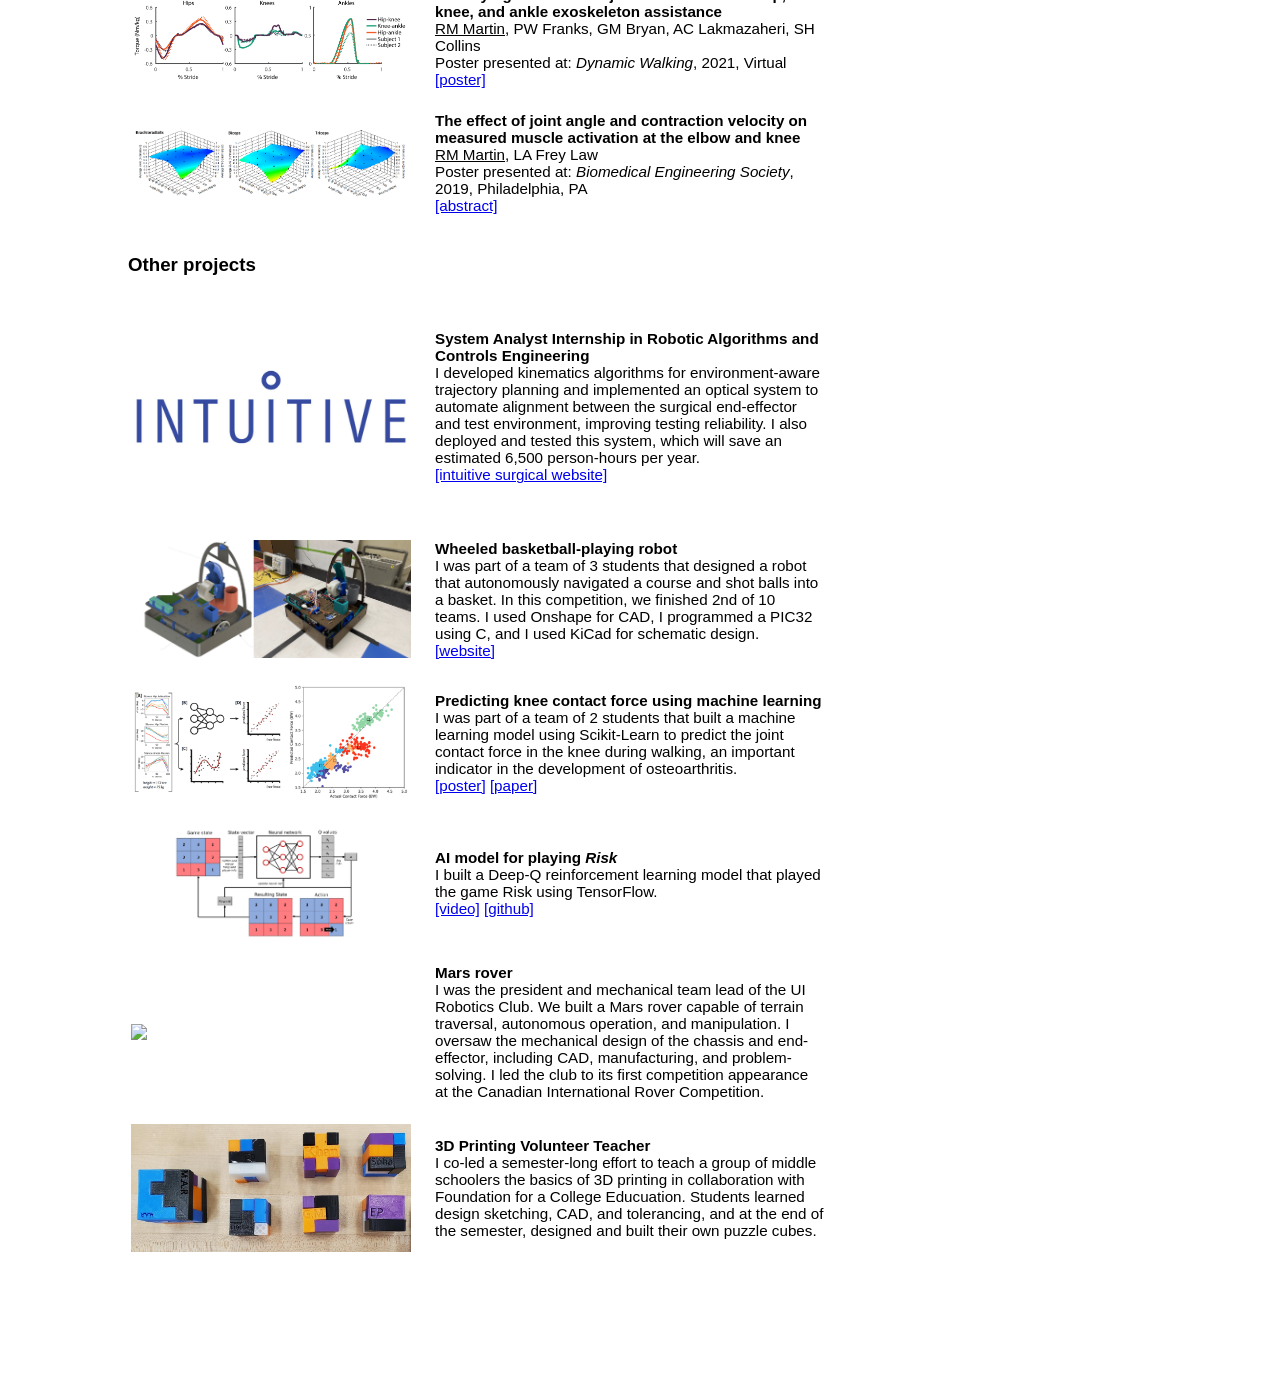
==== commit d84e0584: "name update" ====
--- a/index.html
+++ b/index.html
@@ -92,7 +92,7 @@
 </td>
 <td valign="middle">
 <b>The effect of position versus torque exoskeleton control on walking biomechanics and energetics </b><br>
-<u>RM Martin</u>*, R Punamiya*, SH Collins<br>
+<u>RM Martin</u>*, RS Punamiya*, SH Collins<br>
 <i>In preparation</i><br>
 </td>
 </tr>
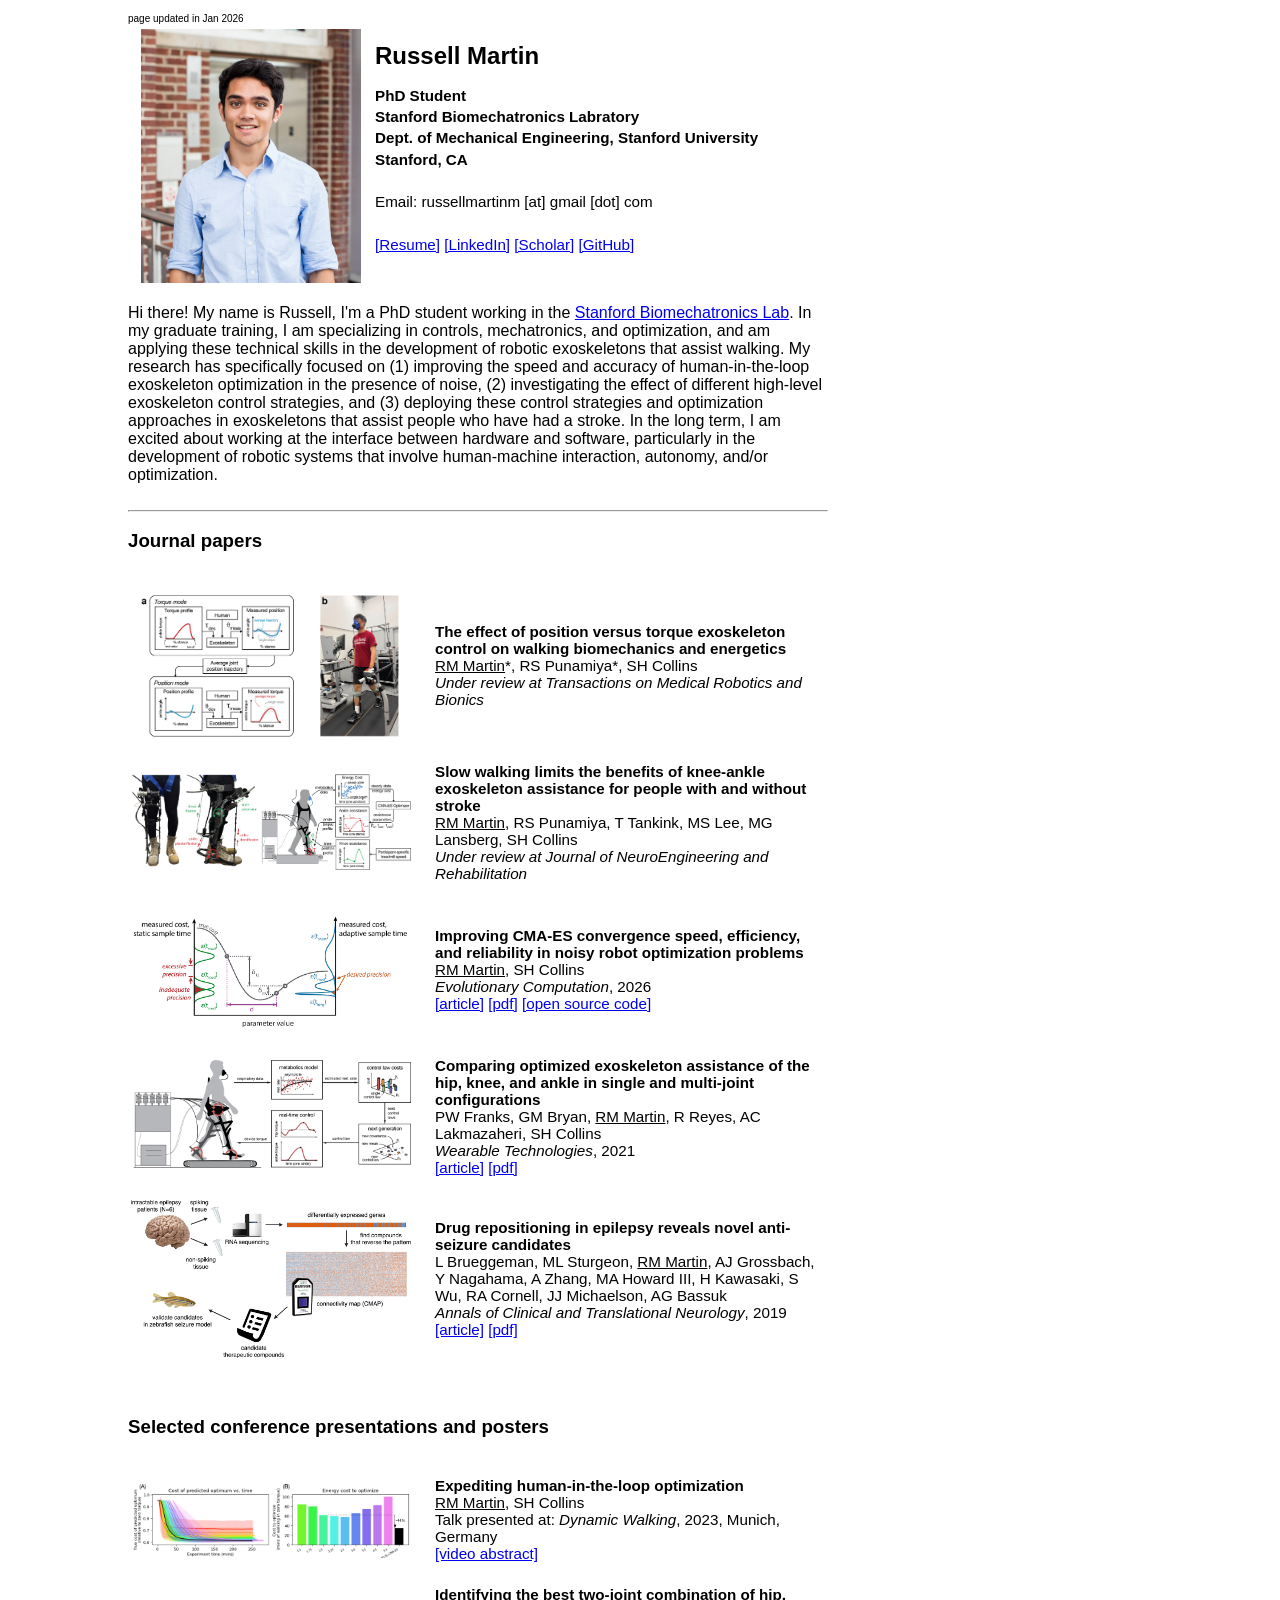
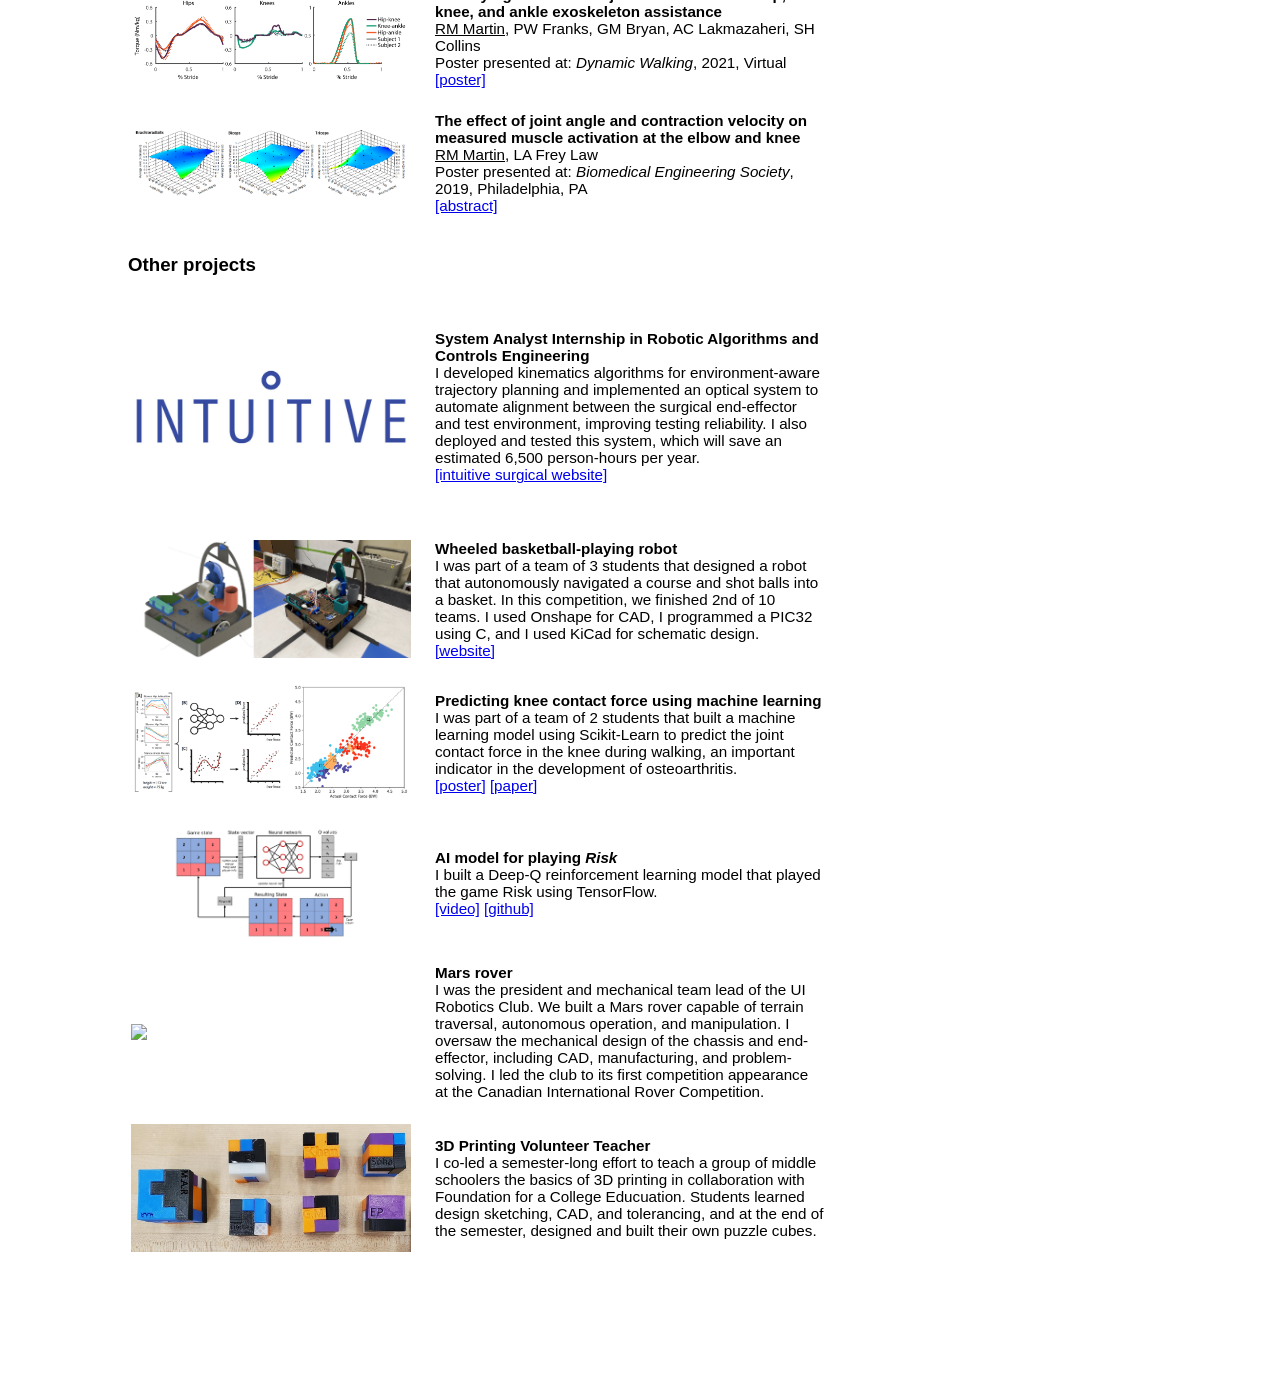
==== commit 433ea64d: "new headshot, update paper info" ====
--- a/index.html
+++ b/index.html
@@ -93,7 +93,7 @@
 <td valign="middle">
 <b>The effect of position versus torque exoskeleton control on walking biomechanics and energetics </b><br>
 <u>RM Martin</u>*, RS Punamiya*, SH Collins<br>
-<i>In preparation</i><br>
+<i>Under review at Transactions on Medical Robotics and Bionics</i><br>
 </td>
 </tr>
 </table>
@@ -108,7 +108,7 @@
 <td valign="middle">
 <b>Slow walking limits the benefits of knee-ankle exoskeleton assistance for people with and without stroke</b><br>
 <u>RM Martin</u>, RS Punamiya, T Tankink, MS Lee, MG Lansberg, SH Collins<br>
-<i>Submitted to Journal of NeuroEngineering and Rehabilitation</i><br>
+<i>Under review at Journal of NeuroEngineering and Rehabilitation</i><br>
 </td>
 </tr>
 </table>
